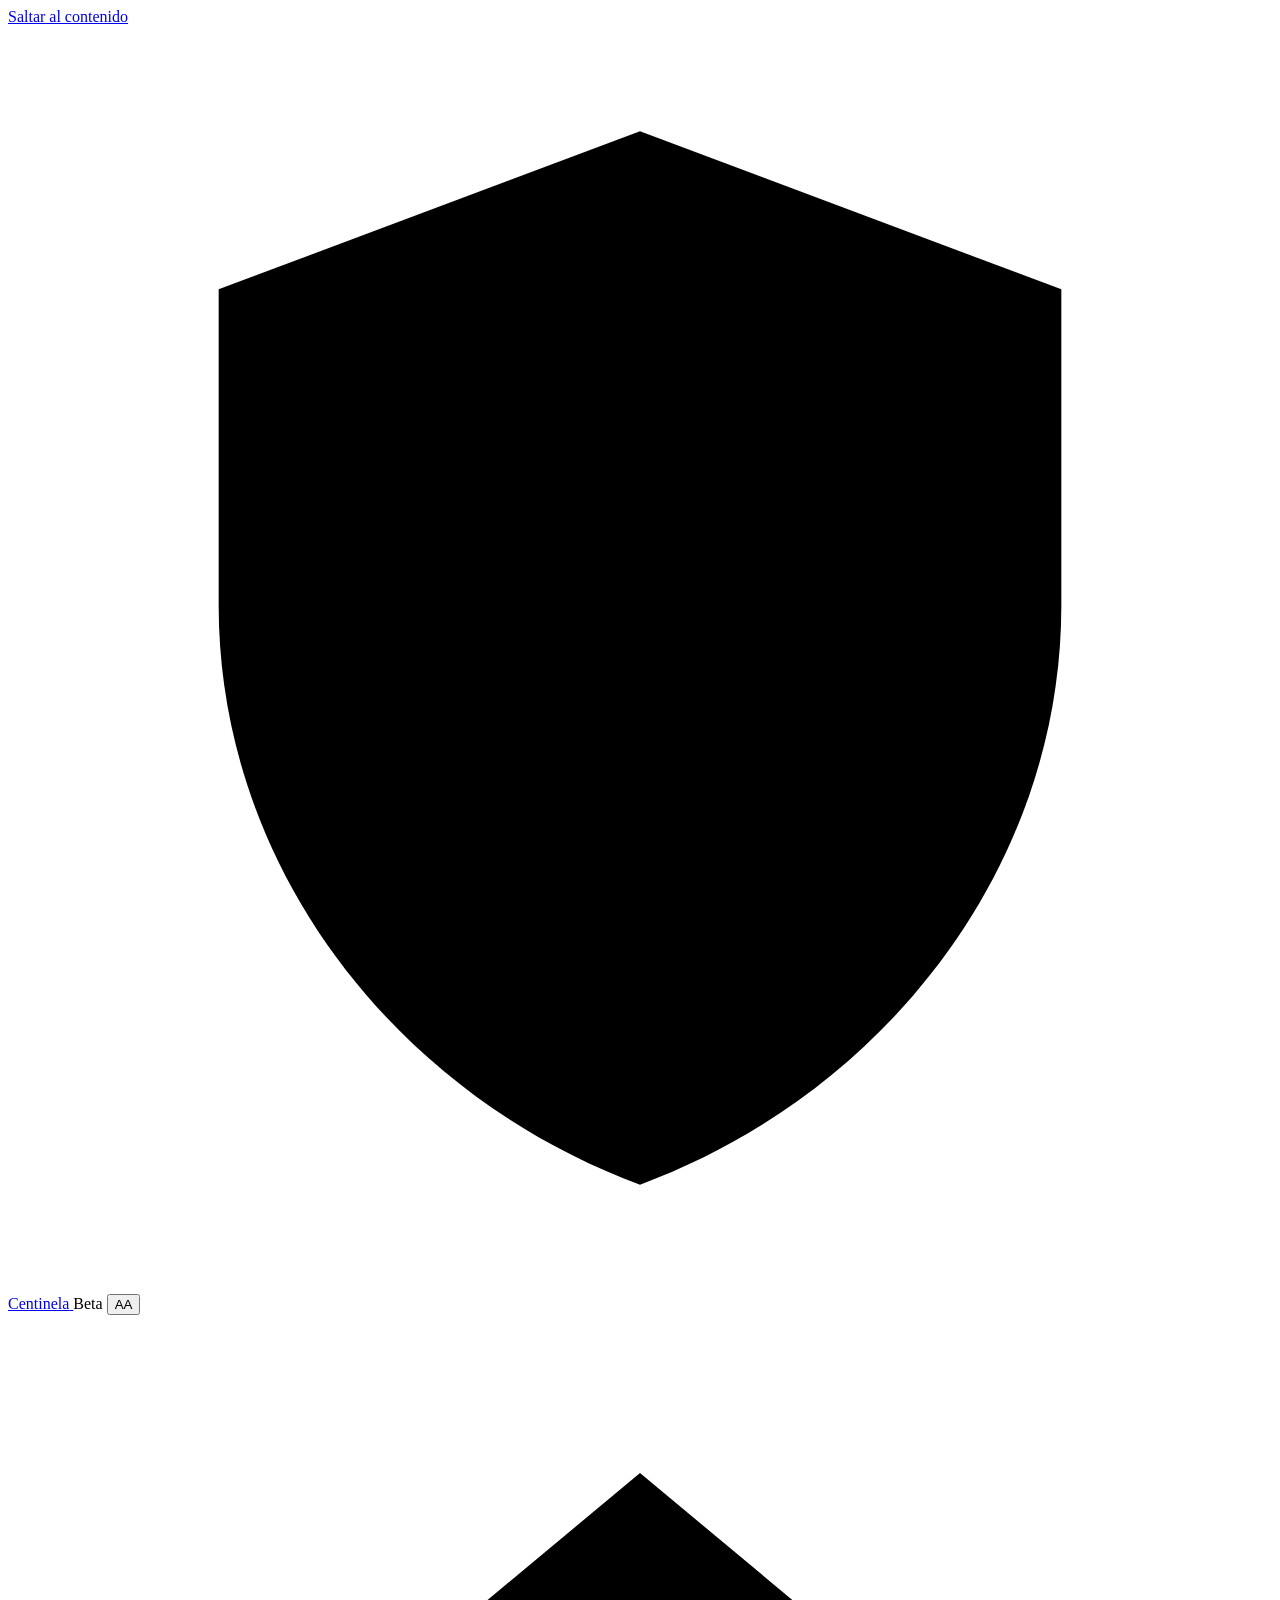
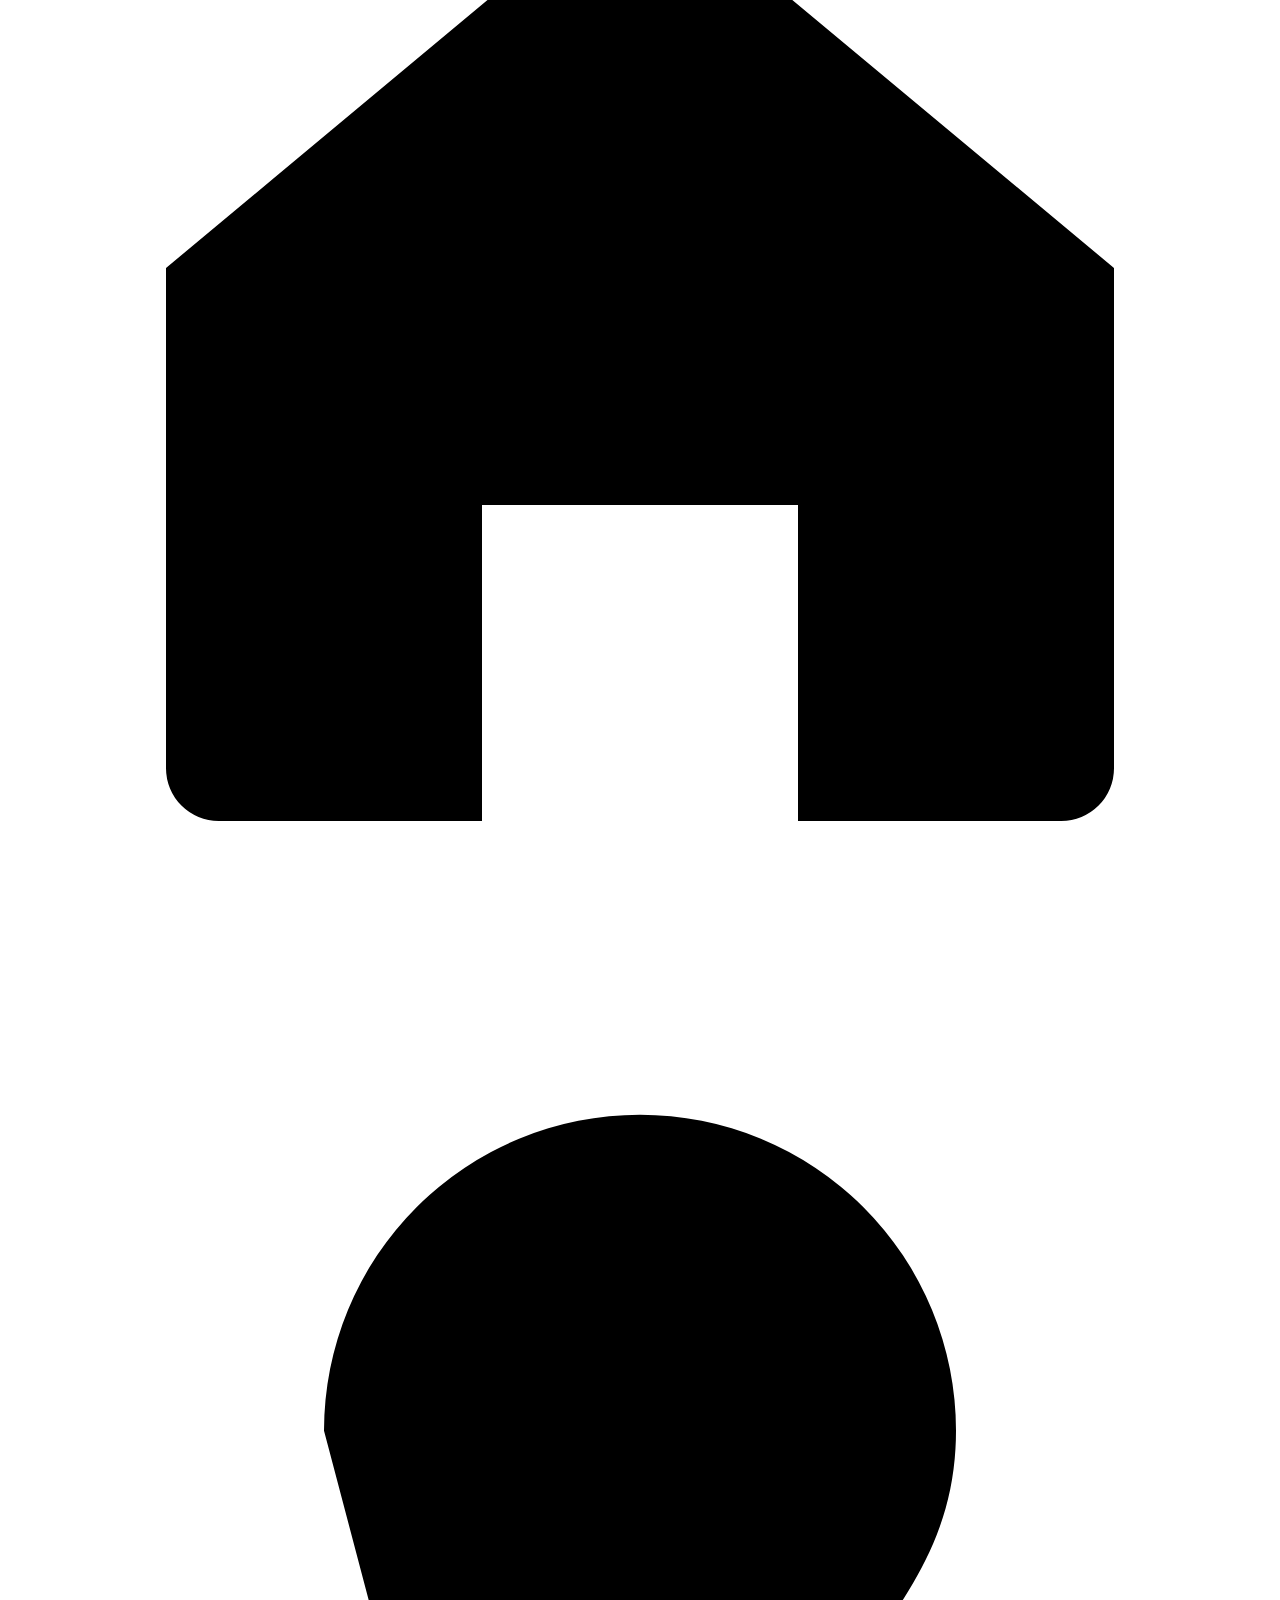
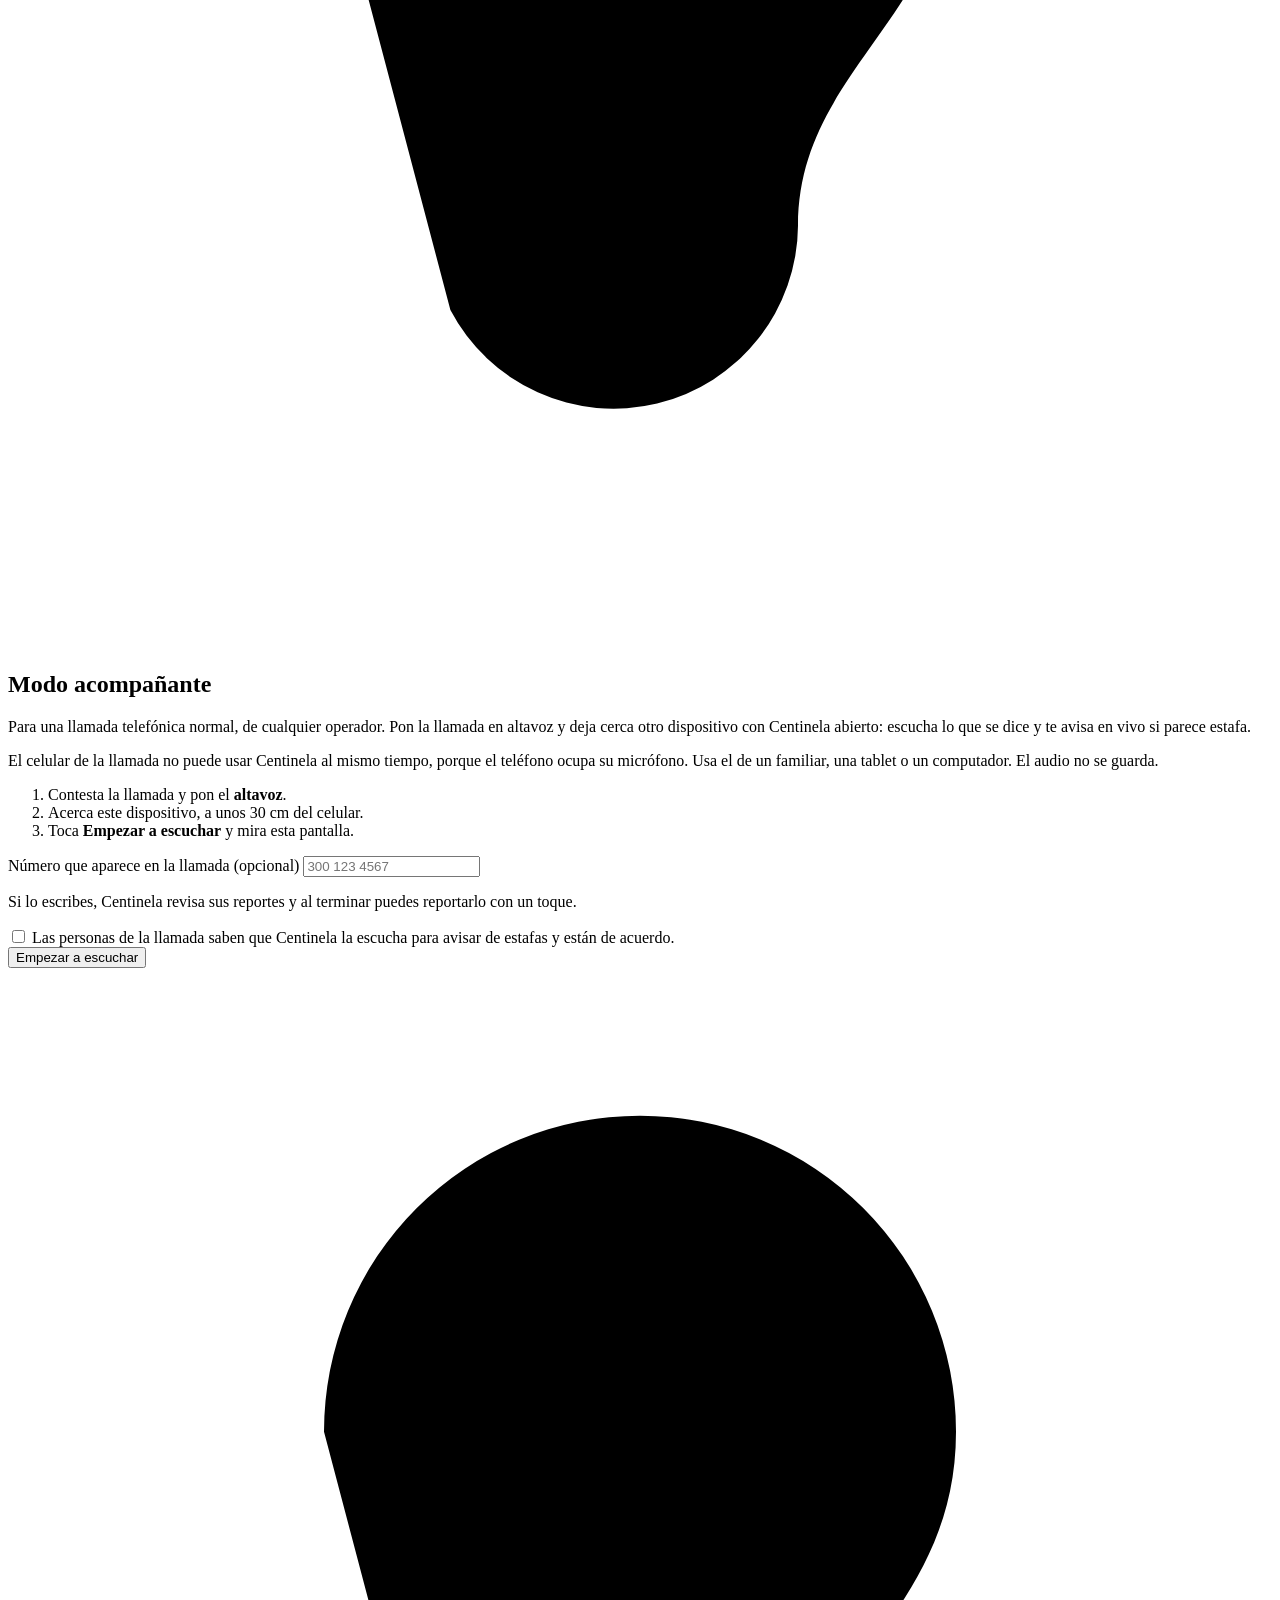
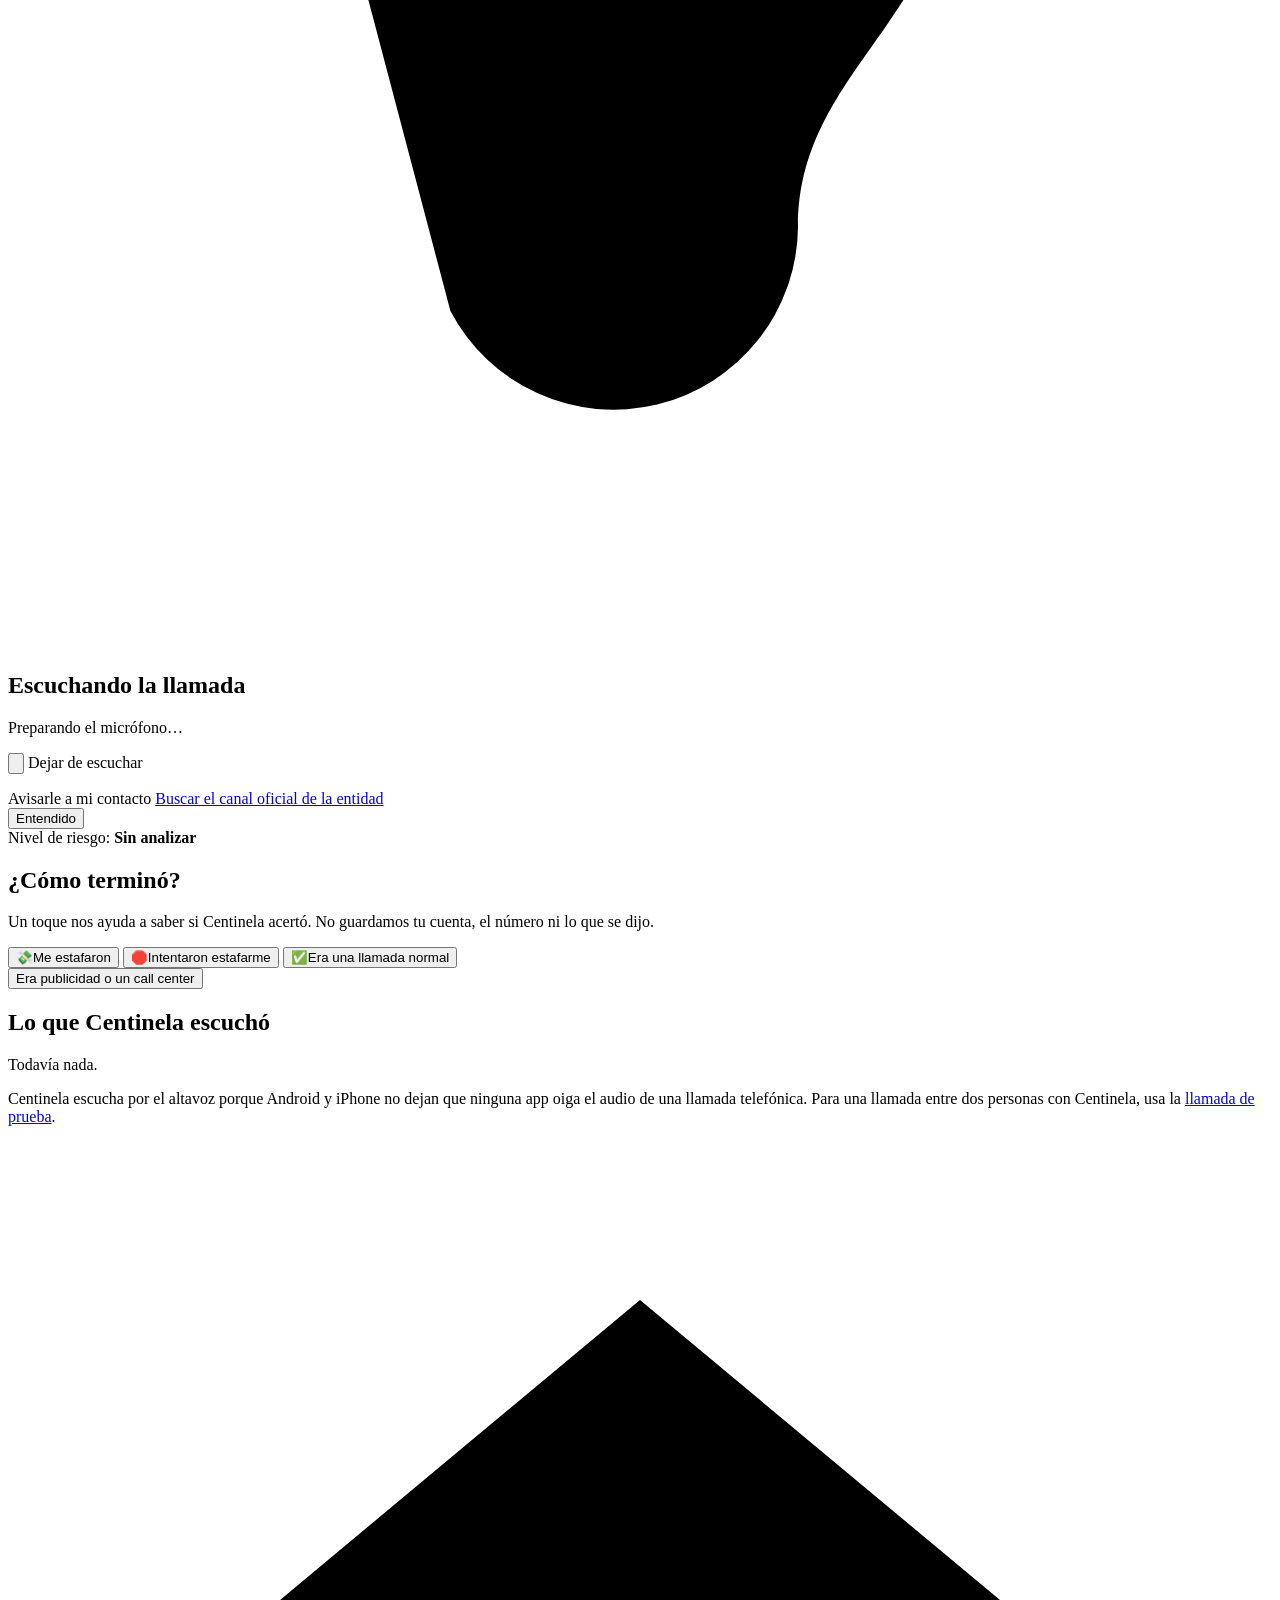
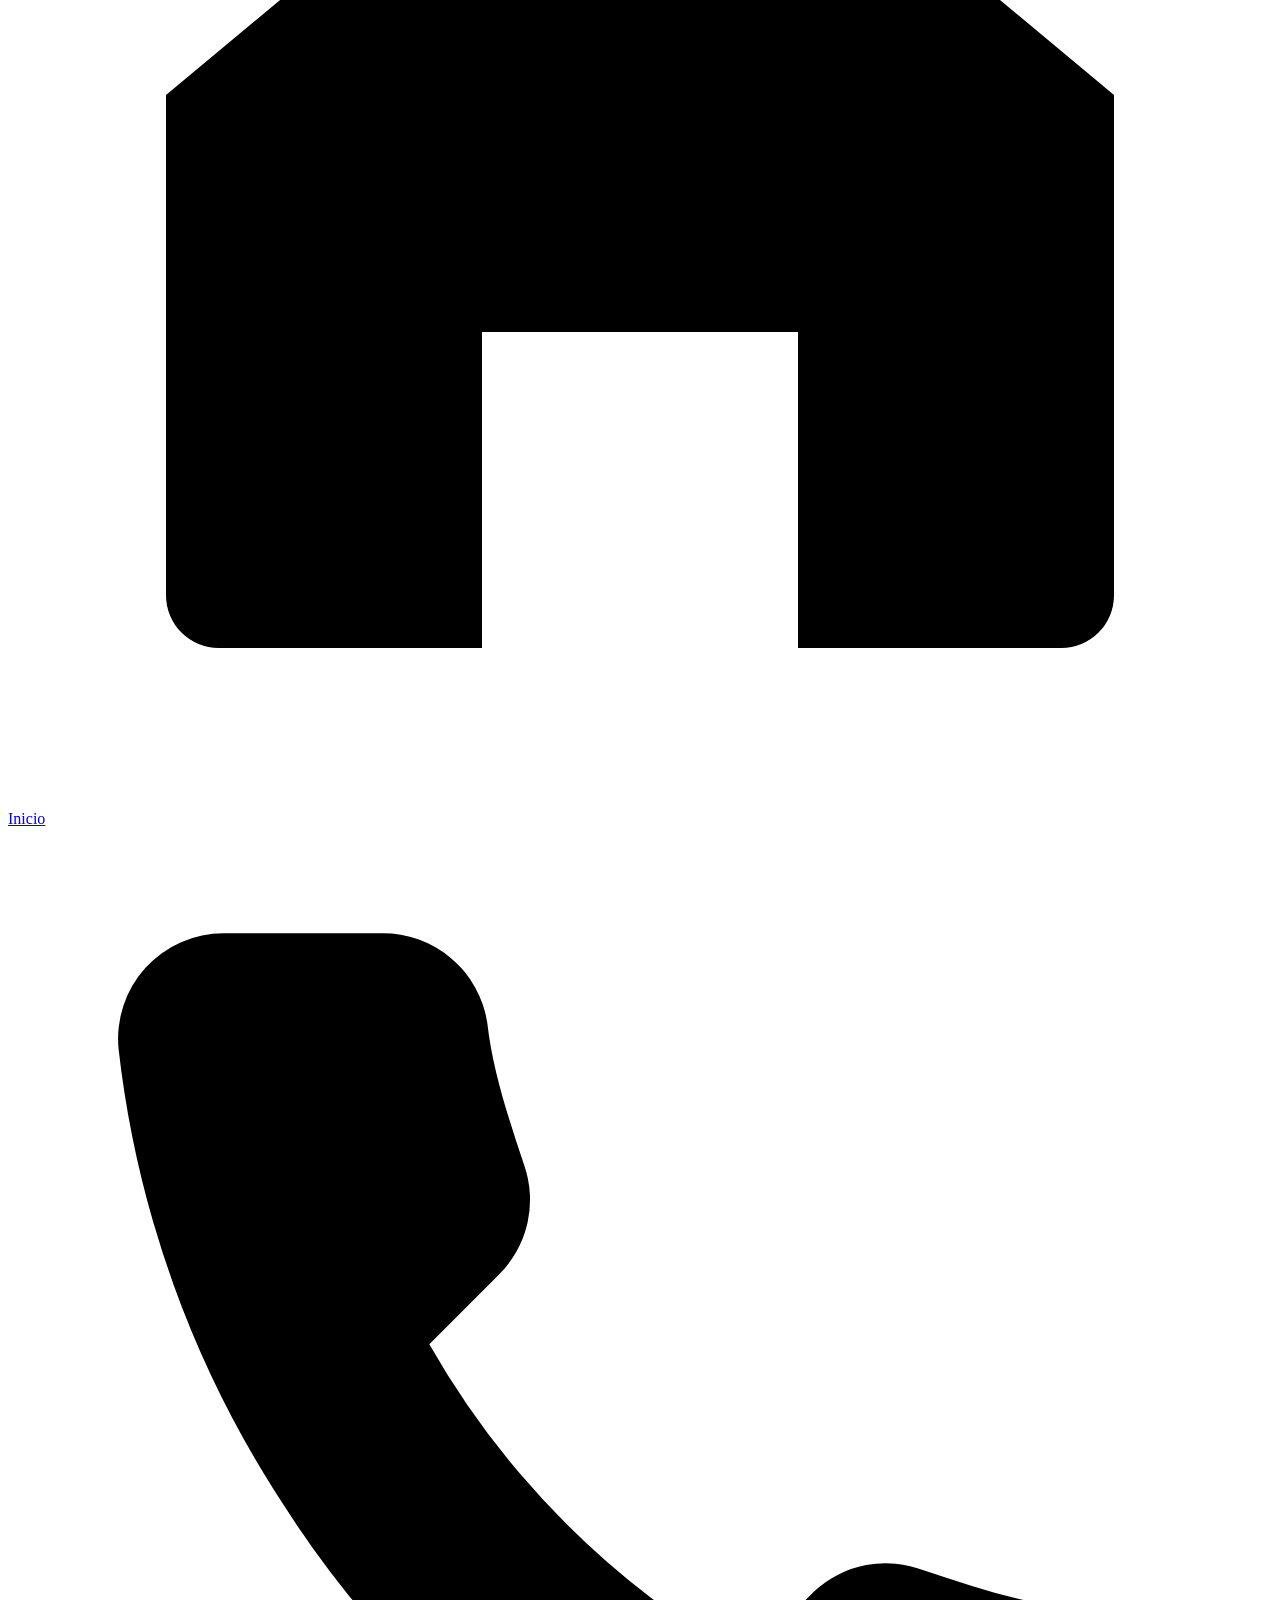
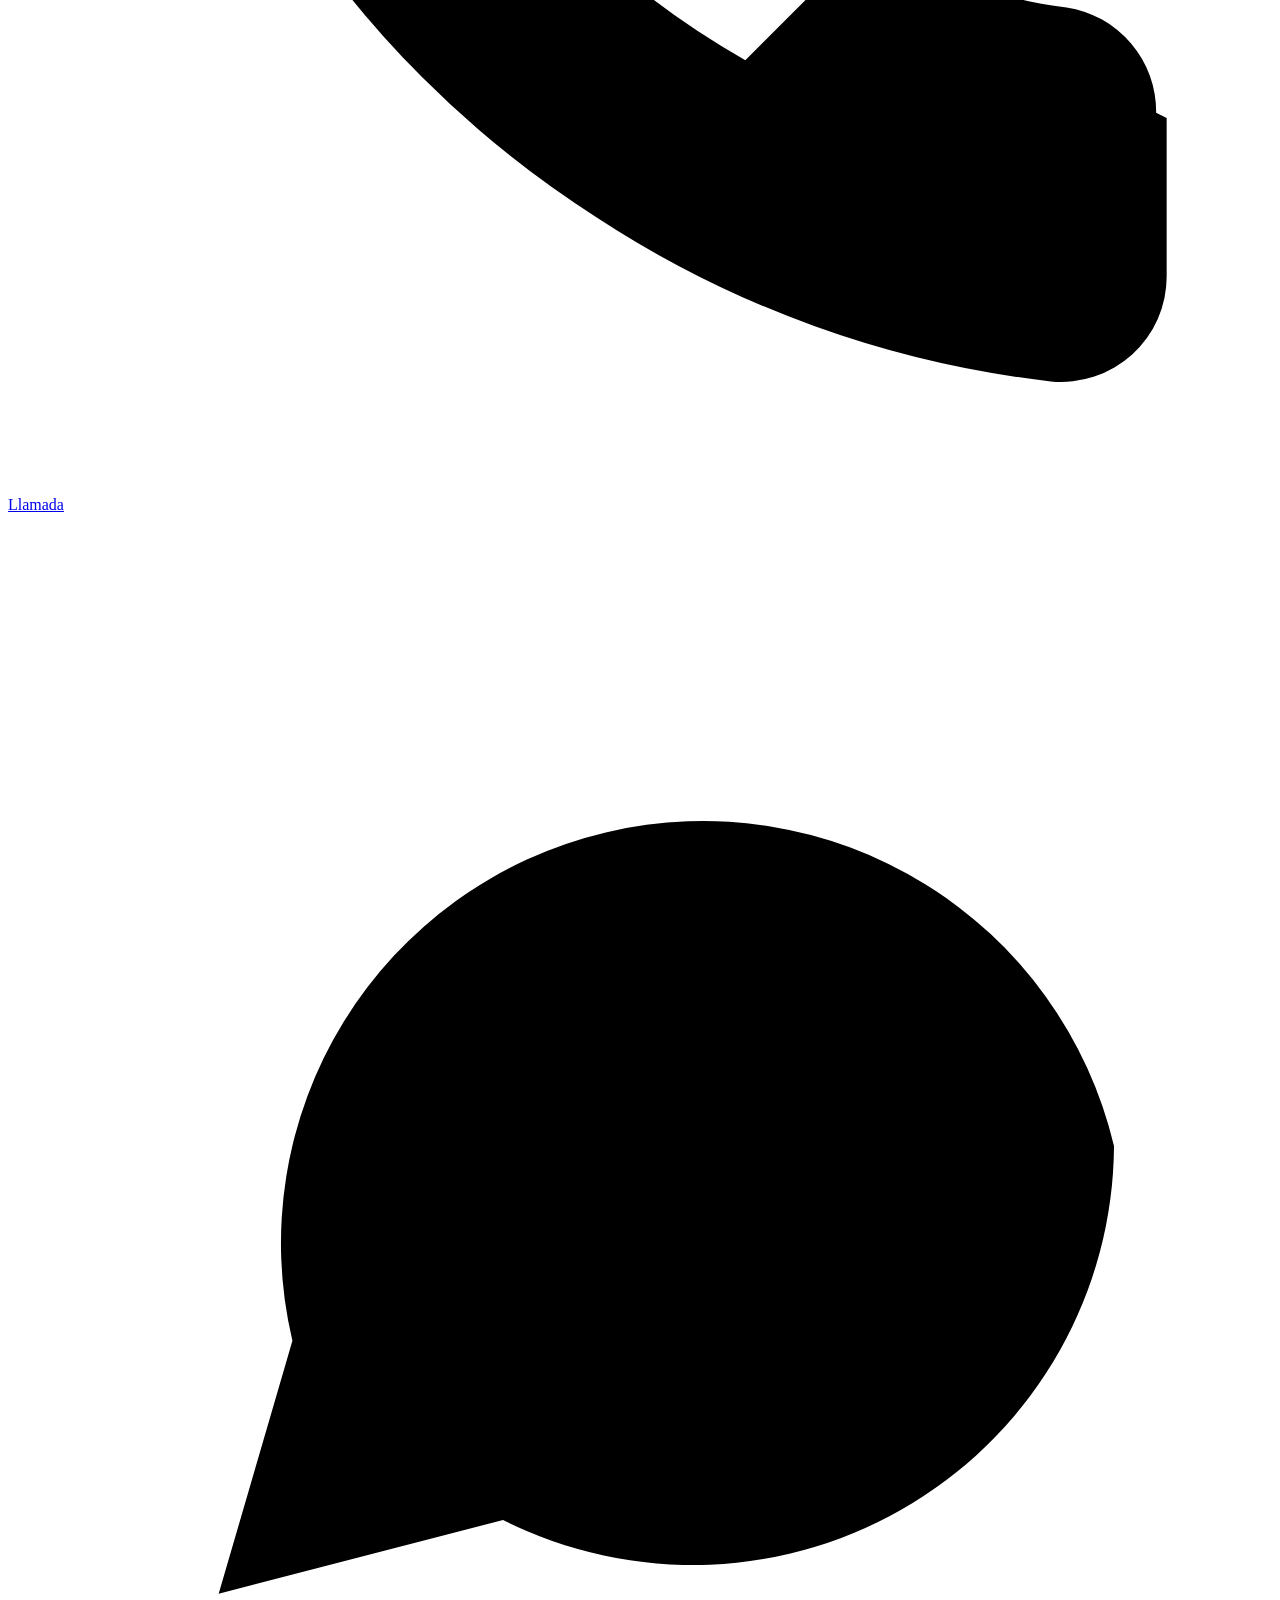
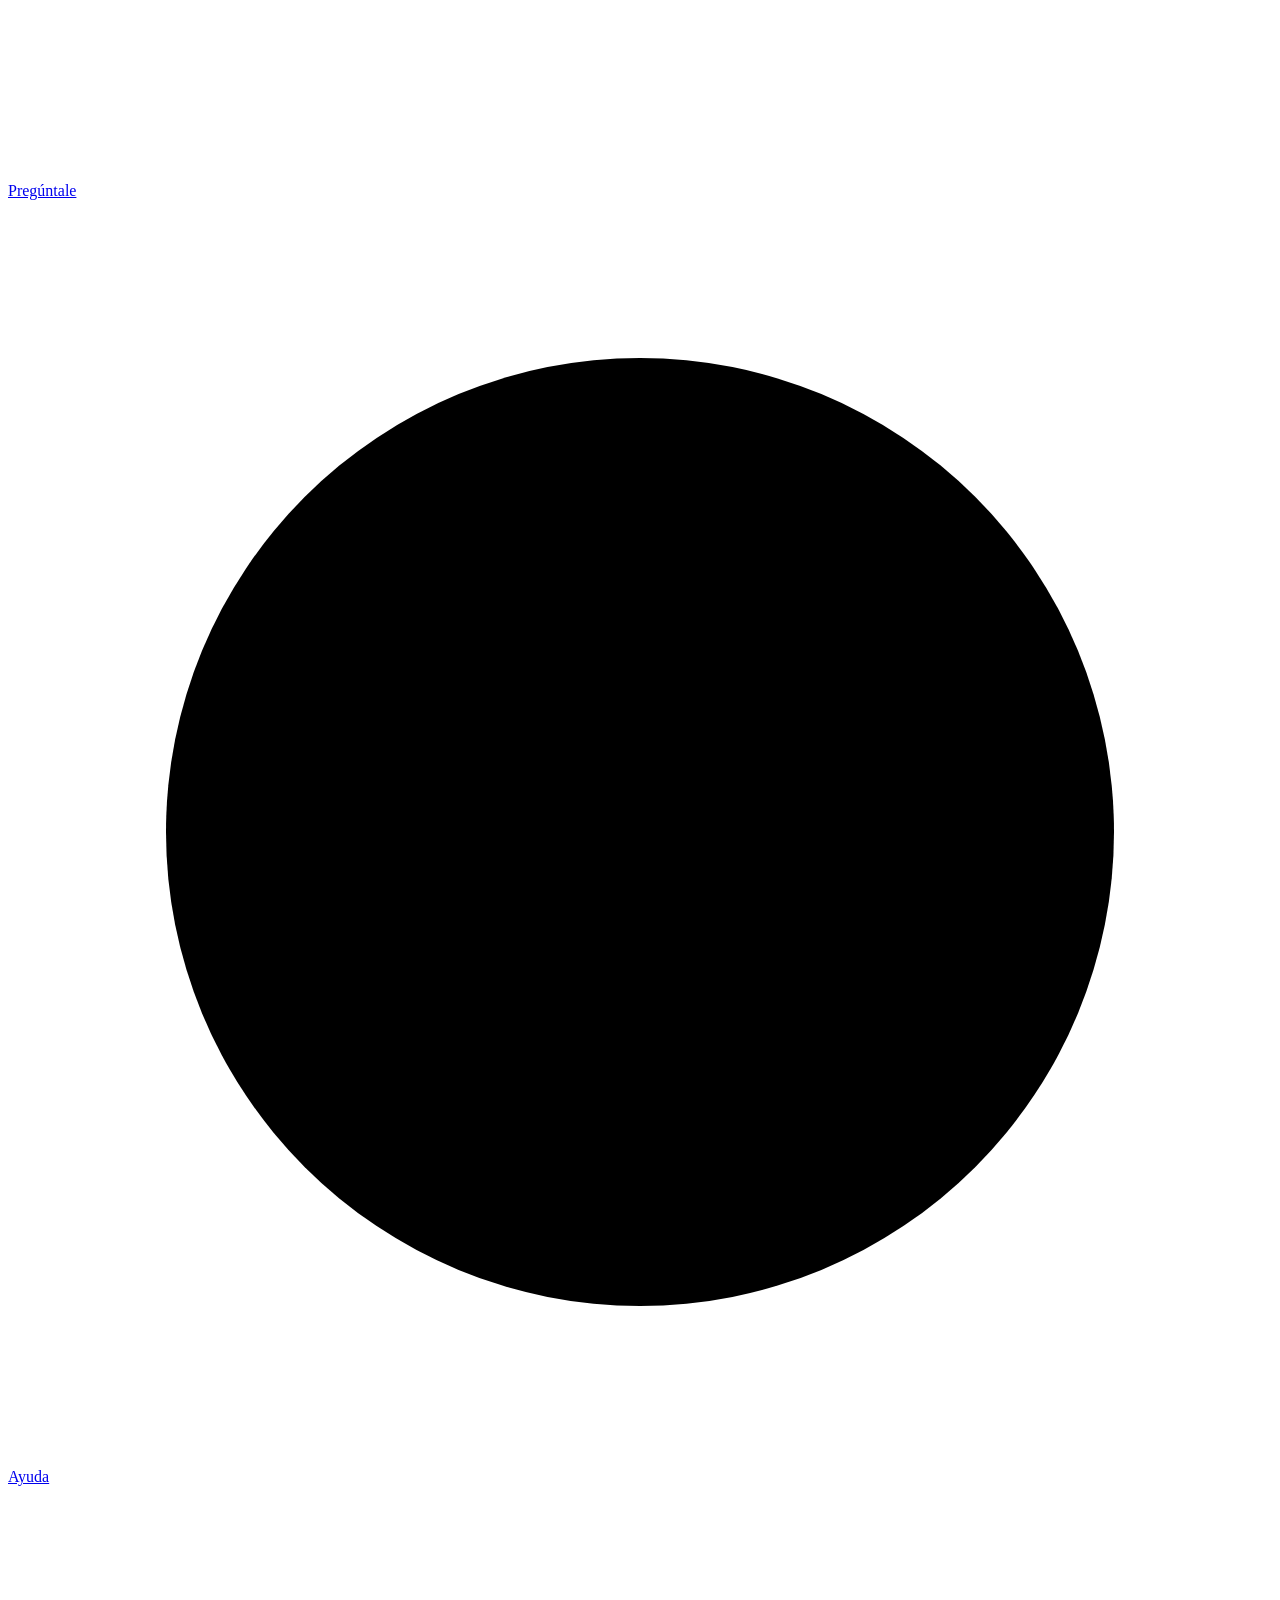
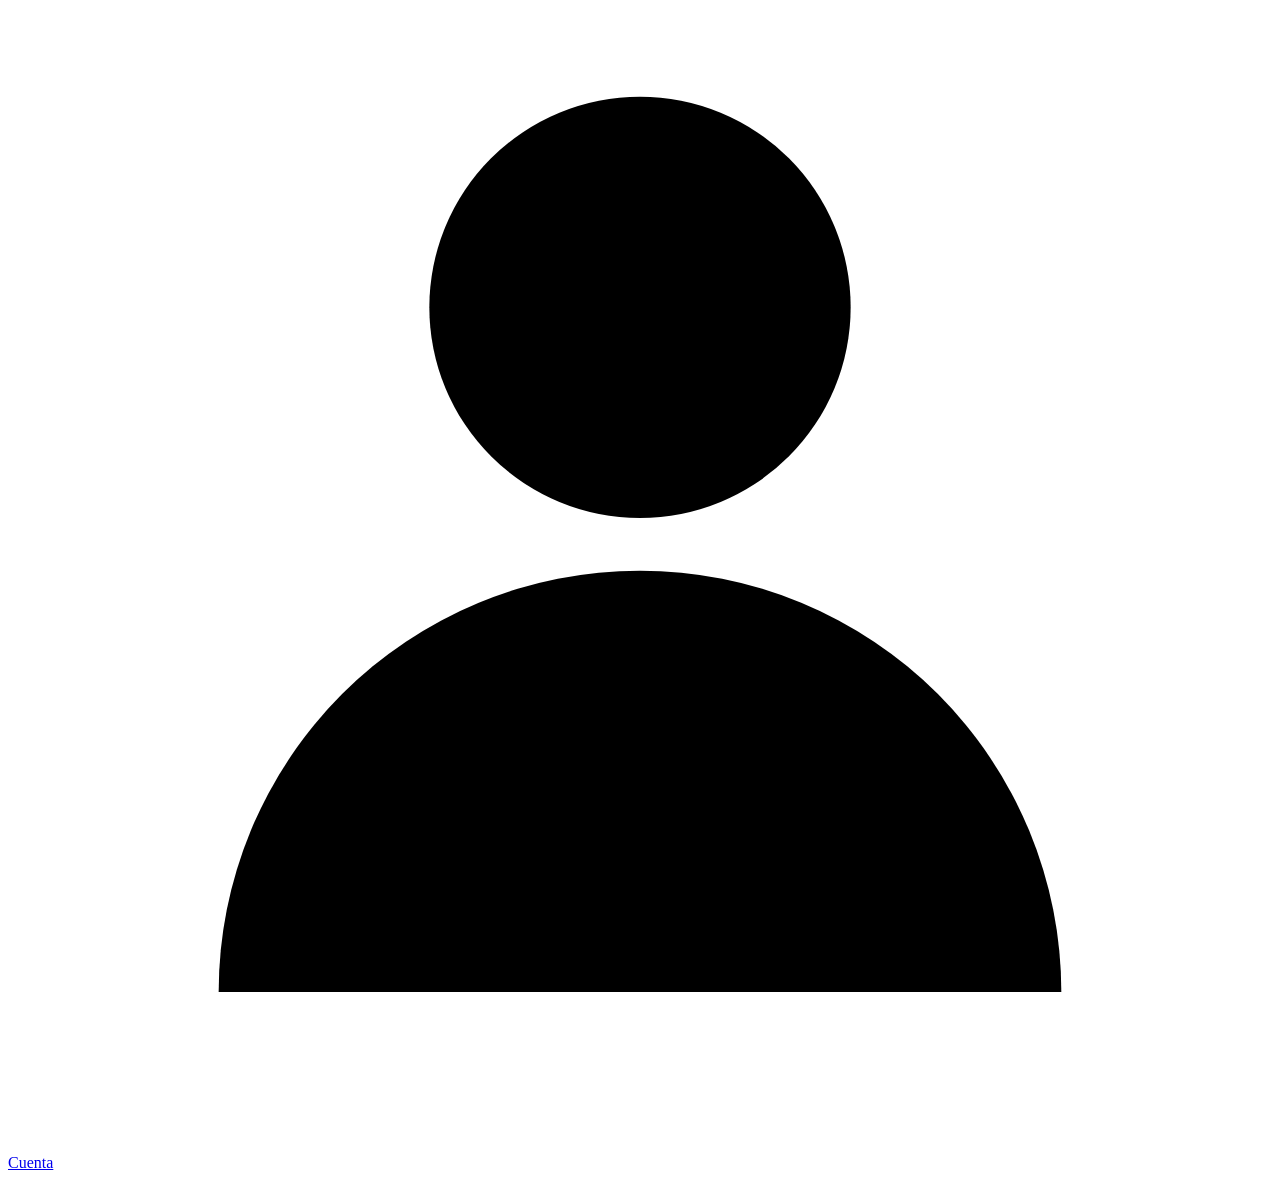
==== frontend/acompanante.html @ 70ddf14e "Versión para la sustentación: app instalable con QR, modo acompañante y llamada entre redes - App in" ====
<!doctype html>
<html lang="es">
<head>
  <meta charset="utf-8">
  <meta name="viewport" content="width=device-width, initial-scale=1, viewport-fit=cover">
  <meta name="theme-color" content="#1b2f4b">
  <title>Modo acompañante · Centinela</title>
  <meta name="description" content="Centinela escucha por el altavoz una llamada telefónica normal y avisa en vivo si parece estafa.">
  <link rel="manifest" href="/manifest.webmanifest">
  <link rel="apple-touch-icon" href="/iconos/apple-touch-icon.png">
  <link rel="stylesheet" href="/estilos.css">
  <script src="/comun.js" defer></script>
  <script src="/acompanante.js" defer></script>
</head>
<body>
  <a class="saltar" href="#principal">Saltar al contenido</a>

  <header class="cabecera">
    <a class="marca" href="/">
      <span class="logo-caja"><svg class="logo" viewBox="0 0 24 24" aria-hidden="true"><path d="M12 2 4 5v6c0 5 3.4 9.3 8 11 4.6-1.7 8-6 8-11V5l-8-3Z"/></svg></span>
      <span>Centinela</span>
    </a>
    <span class="chip-beta" title="Versión de prueba para el trabajo de grado">Beta</span>
    <button type="button" id="tamano-letra" class="tamano" aria-pressed="false" aria-label="Usar letra grande"><span aria-hidden="true">A<span>A</span></span></button>
    <a class="boton-icono" href="/" aria-label="Volver al análisis">
      <svg viewBox="0 0 24 24" aria-hidden="true"><path d="M3 10.5 12 3l9 7.5V20a1 1 0 0 1-1 1h-5v-6H9v6H4a1 1 0 0 1-1-1z"/></svg>
    </a>
  </header>

  <main id="principal">
    <!-- Paso 1: preparar -->
    <section id="preparar" class="tarjeta" aria-labelledby="preparar-titulo">
      <div class="centrado">
        <span class="icono-grande" aria-hidden="true"><svg viewBox="0 0 24 24"><path d="M6 8.5a6 6 0 1 1 12 0c0 3.5-3 4.5-3 7.5a3.5 3.5 0 0 1-6.6 1.6"/><path d="M9.5 8.5a2.5 2.5 0 1 1 5 0c0 1.5-1.5 2-1.5 3.5"/></svg></span>
        <h1 id="preparar-titulo">Modo acompañante</h1>
        <p>Para una llamada telefónica normal, de cualquier operador. Pon la llamada en altavoz y deja cerca otro dispositivo con Centinela abierto: escucha lo que se dice y te avisa en vivo si parece estafa.</p>
        <p class="ayuda">El celular de la llamada no puede usar Centinela al mismo tiempo, porque el teléfono ocupa su micrófono. Usa el de un familiar, una tablet o un computador. El audio no se guarda.</p>
      </div>
      <ol class="pasos-acompanante">
        <li>Contesta la llamada y pon el <strong>altavoz</strong>.</li>
        <li>Acerca este dispositivo, a unos 30 cm del celular.</li>
        <li>Toca <strong>Empezar a escuchar</strong> y mira esta pantalla.</li>
      </ol>
      <div id="caja-numero-llamada">
        <label for="numero-llamada" class="etiqueta">Número que aparece en la llamada (opcional)</label>
        <input type="tel" id="numero-llamada" class="campo" maxlength="25" autocomplete="off" placeholder="300 123 4567" aria-describedby="numero-llamada-ayuda">
        <p id="numero-llamada-ayuda" class="ayuda">Si lo escribes, Centinela revisa sus reportes y al terminar puedes reportarlo con un toque.</p>
      </div>
      <label class="consentimiento">
        <input type="checkbox" id="consentimiento">
        <span>Las personas de la llamada saben que Centinela la escucha para avisar de estafas y están de acuerdo.</span>
      </label>
      <div class="acciones">
        <button type="button" id="empezar" class="boton-principal boton-grande">Empezar a escuchar</button>
      </div>
      <p id="preparar-error" class="error" role="status"></p>
    </section>

    <!-- Paso 2: escuchando -->
    <section id="en-llamada" class="oculto" aria-labelledby="llamada-titulo">
      <div class="pantalla-llamada">
        <div class="pulso" aria-hidden="true"><svg viewBox="0 0 24 24"><path d="M6 8.5a6 6 0 1 1 12 0c0 3.5-3 4.5-3 7.5a3.5 3.5 0 0 1-6.6 1.6"/><path d="M9.5 8.5a2.5 2.5 0 1 1 5 0c0 1.5-1.5 2-1.5 3.5"/></svg></div>
        <h2 id="llamada-titulo">Escuchando la llamada</h2>
        <p id="estado-llamada" role="status" aria-live="polite">Preparando el micrófono…</p>
        <p id="compartir" class="ayuda"></p>
        <div class="colgar-caja">
          <button type="button" id="colgar" aria-label="Dejar de escuchar"><svg viewBox="0 0 24 24" aria-hidden="true"><rect x="6" y="6" width="12" height="12" rx="2"/></svg></button>
          <span aria-hidden="true">Dejar de escuchar</span>
        </div>
      </div>

      <div id="vista-escucha">
        <section id="alerta" class="alerta oculto" role="alert" aria-live="assertive" tabindex="-1">
          <span class="alerta-icono" aria-hidden="true"></span>
          <div>
            <p class="alerta-titulo"></p>
            <p class="alerta-texto"></p>
            <p class="alerta-clave oculto"></p>
            <a class="alerta-contacto boton-principal oculto" target="_blank" rel="noopener noreferrer">Avisarle a mi contacto</a>
            <a class="alerta-enlace" href="/ayuda.html#directorio">Buscar el canal oficial de la entidad</a>
          </div>
          <button type="button" id="cerrar-alerta" class="boton-secundario">Entendido</button>
        </section>
        <section class="estado">
          <div id="nivel" class="nivel sin-datos" data-nivel="bajo" aria-live="polite">
            <span class="nivel-icono" aria-hidden="true"></span>
            <span class="nivel-texto"><span class="nivel-etiqueta">Nivel de riesgo:</span> <strong id="nivel-valor">Sin analizar</strong></span>
          </div>
          <p id="nivel-mensaje" class="nivel-mensaje"></p>
          <p id="escucha" class="ayuda" role="status"></p>
        </section>
        <section id="desenlace" class="tarjeta oculto" aria-labelledby="desenlace-titulo">
          <h2 id="desenlace-titulo">¿Cómo terminó?</h2>
          <p>Un toque nos ayuda a saber si Centinela acertó. No guardamos tu cuenta, el número ni lo que se dijo.</p>
          <div class="desenlaces">
            <button type="button" class="desenlace-boton" data-resultado="perdida"><span aria-hidden="true">💸</span>Me estafaron</button>
            <button type="button" class="desenlace-boton" data-resultado="intento"><span aria-hidden="true">🛑</span>Intentaron estafarme</button>
            <button type="button" class="desenlace-boton" data-resultado="legitima"><span aria-hidden="true">✅</span>Era una llamada normal</button>
          </div>
          <button type="button" class="enlace-boton" data-resultado="publicidad">Era publicidad o un call center</button>
          <p id="desenlace-estado" class="ayuda" role="status" aria-live="polite"></p>
        </section>
        <section class="tarjeta" aria-labelledby="dicho-titulo">
          <h2 id="dicho-titulo">Lo que Centinela escuchó</h2>
          <p id="dicho-vacio" class="vacio">Todavía nada.</p>
          <ol id="conversacion" class="conversacion"></ol>
        </section>
      </div>
    </section>
  </main>

  <footer class="pie">
    <p>Centinela escucha por el altavoz porque Android y iPhone no dejan que ninguna app oiga el audio de una llamada telefónica. Para una llamada entre dos personas con Centinela, usa la <a href="/llamada.html">llamada de prueba</a>.</p>
  </footer>

  <nav class="barra" aria-label="Secciones">
    <a href="/"><svg viewBox="0 0 24 24" aria-hidden="true"><path d="M3 10.5 12 3l9 7.5V20a1 1 0 0 1-1 1h-5v-6H9v6H4a1 1 0 0 1-1-1z"/></svg>Inicio</a>
    <a href="/llamada.html"><svg viewBox="0 0 24 24" aria-hidden="true"><path d="M22 16.9v3a2 2 0 0 1-2.2 2 19.8 19.8 0 0 1-8.6-3.1 19.5 19.5 0 0 1-6-6A19.8 19.8 0 0 1 2.1 4.2 2 2 0 0 1 4.1 2h3a2 2 0 0 1 2 1.7c.1.9.4 1.8.7 2.7a2 2 0 0 1-.5 2.1L8 9.8a16 16 0 0 0 6 6l1.3-1.3a2 2 0 0 1 2.1-.4c.9.3 1.8.6 2.7.7a2 2 0 0 1 1.7 2z"/></svg>Llamada</a>
    <a href="/#asistente"><svg viewBox="0 0 24 24" aria-hidden="true"><path d="M21 12a8 8 0 0 1-11.6 7.1L4 20.5l1.4-4.8A8 8 0 1 1 21 12z"/></svg>Pregúntale</a>
    <a href="/ayuda.html"><svg viewBox="0 0 24 24" aria-hidden="true"><circle cx="12" cy="12" r="9"/><circle cx="12" cy="12" r="4"/><path d="m5.6 5.6 3.6 3.6M14.8 14.8l3.6 3.6M18.4 5.6l-3.6 3.6M9.2 14.8l-3.6 3.6"/></svg>Ayuda</a>
    <a href="/cuenta.html"><svg viewBox="0 0 24 24" aria-hidden="true"><circle cx="12" cy="8" r="4"/><path d="M4 21a8 8 0 0 1 16 0"/></svg>Cuenta</a>
  </nav>
</body>
</html>
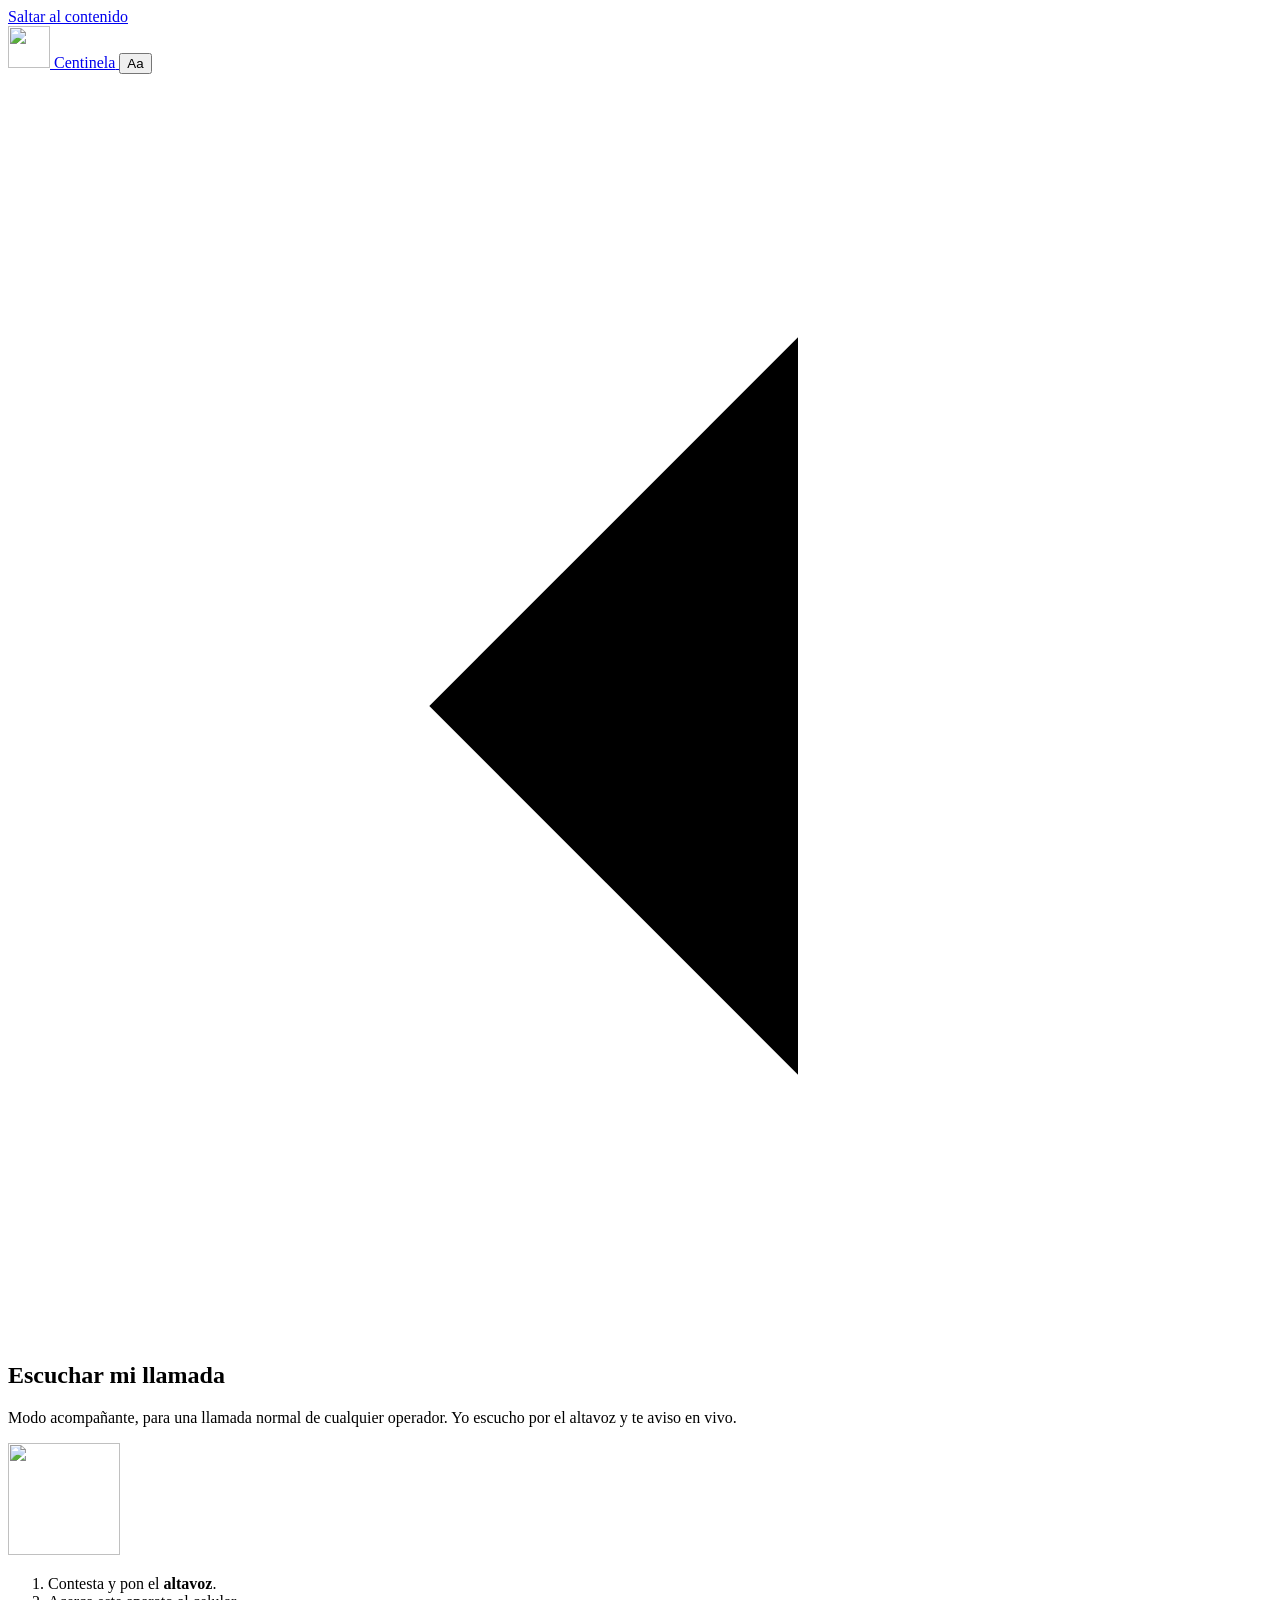
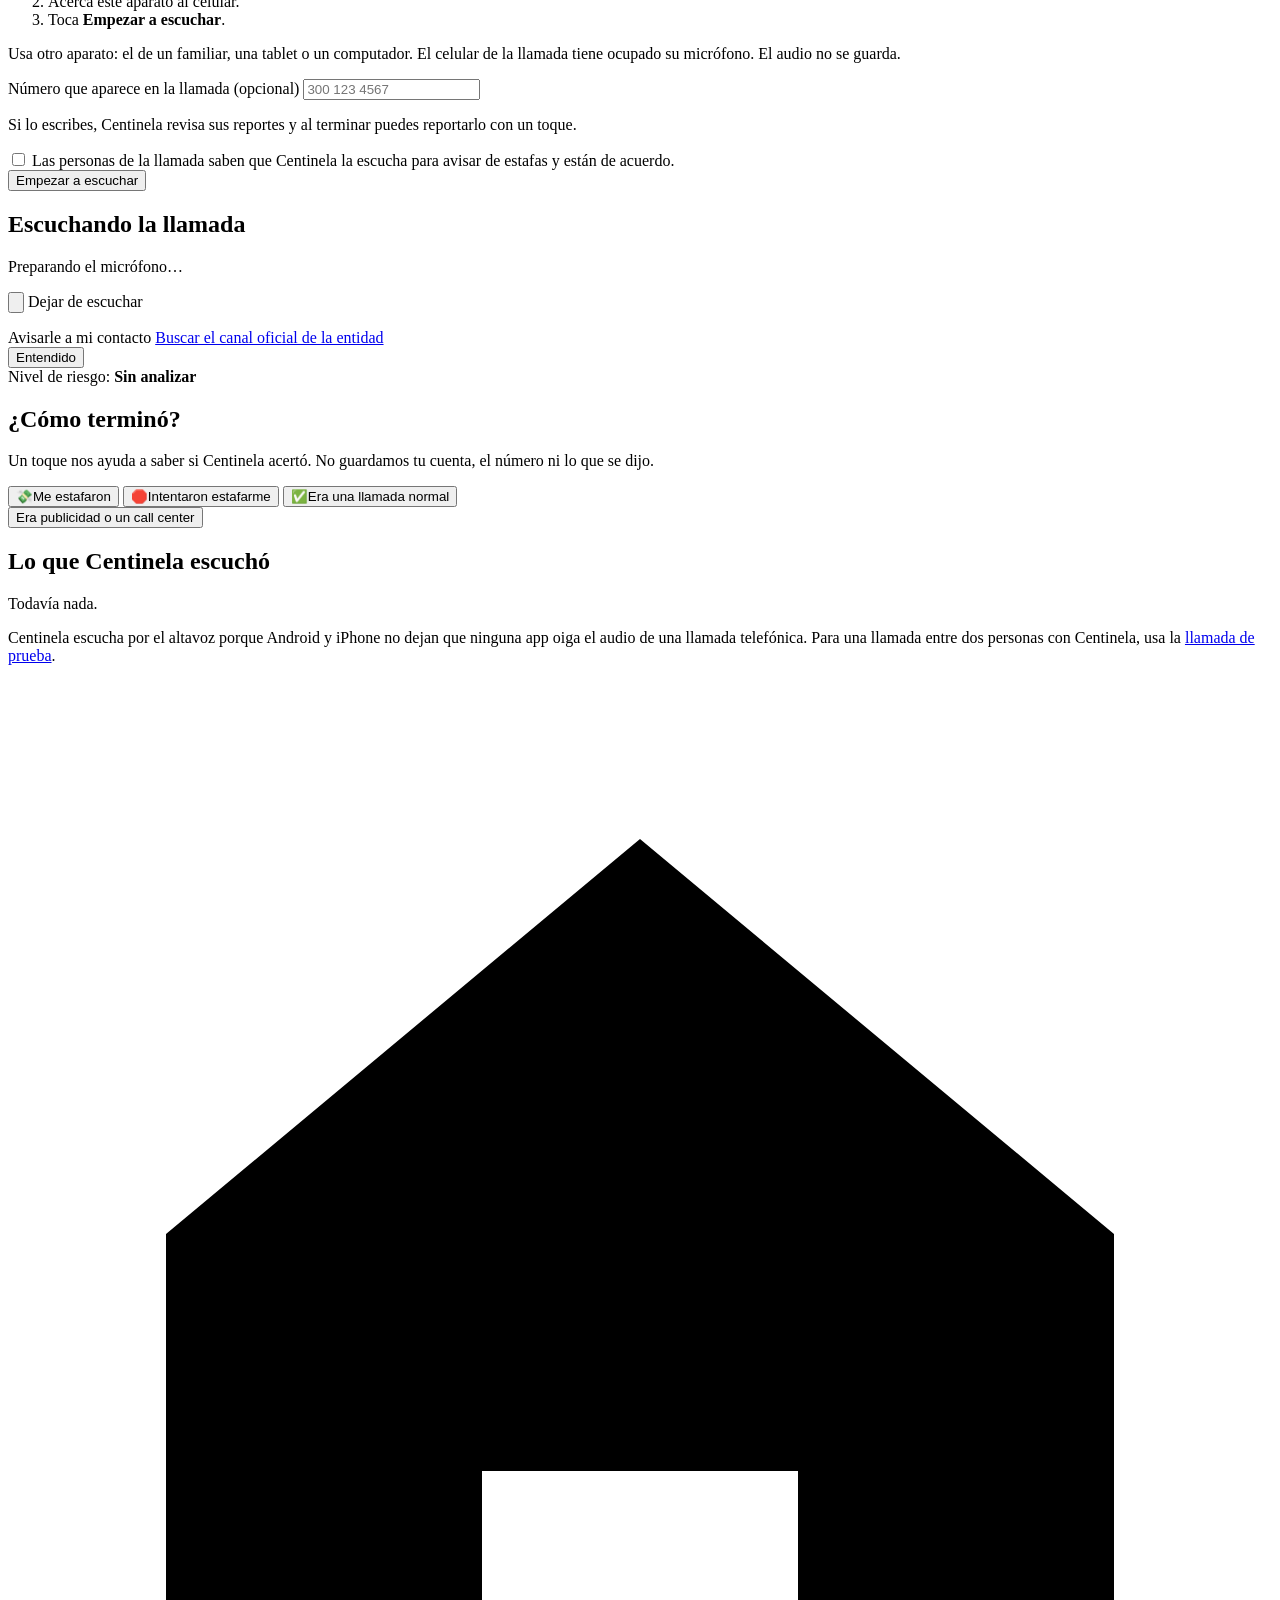
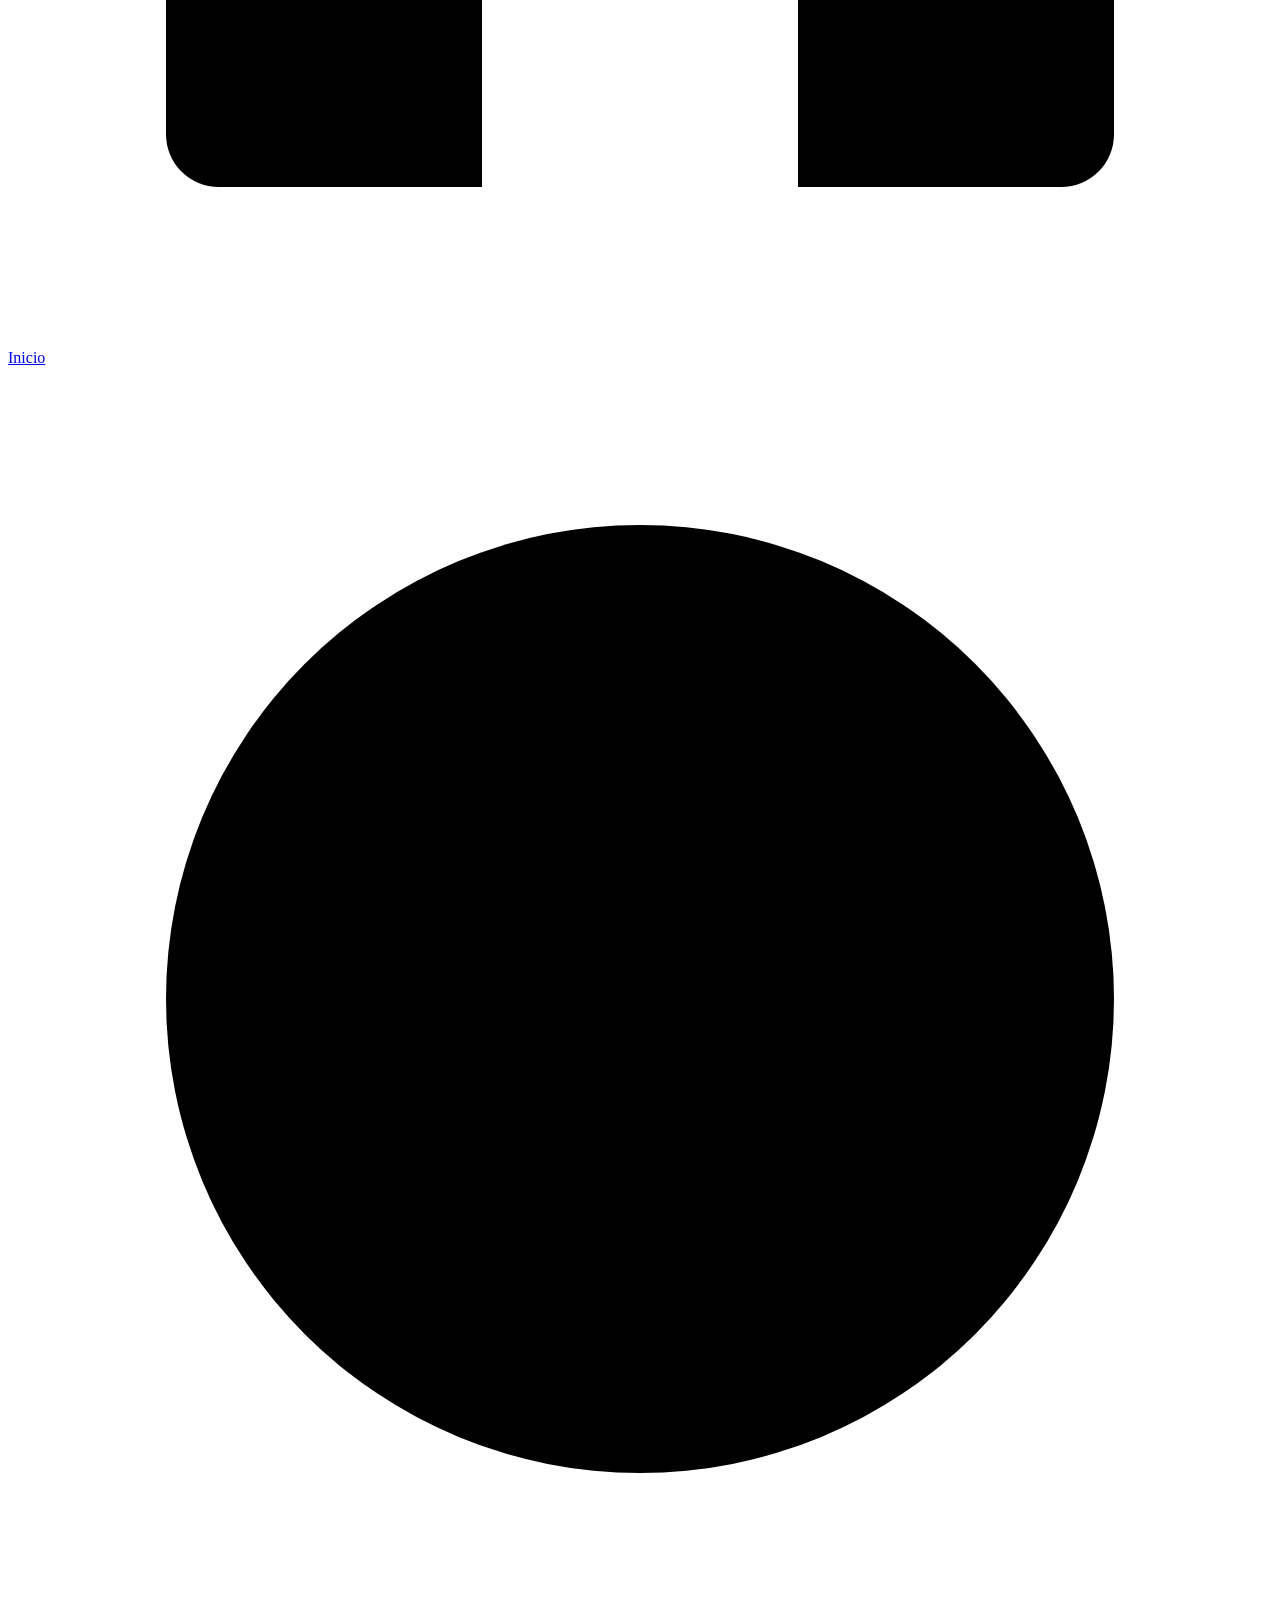
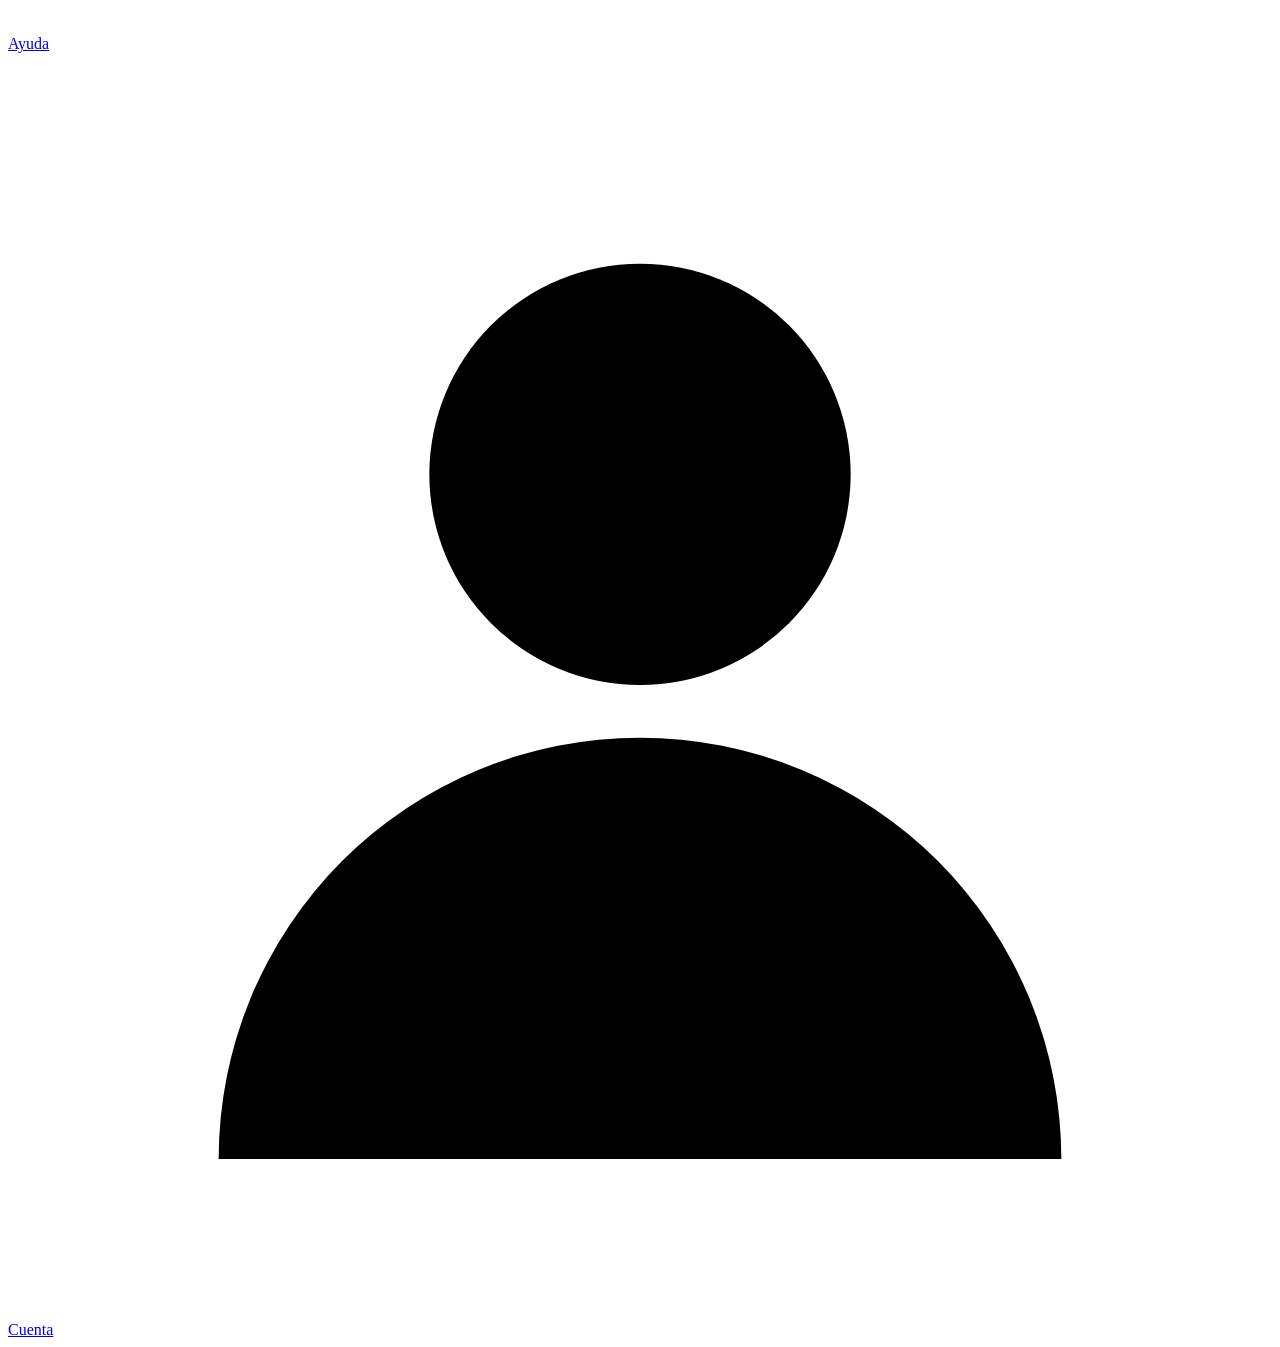
==== commit 73b1c0f9: "Búho de Centinela, colores blanco y azul e inicio con botones grandes para mayores El búho es el log" ====
--- a/frontend/acompanante.html
+++ b/frontend/acompanante.html
@@ -3,10 +3,12 @@
 <head>
   <meta charset="utf-8">
   <meta name="viewport" content="width=device-width, initial-scale=1, viewport-fit=cover">
-  <meta name="theme-color" content="#1b2f4b">
+  <meta name="theme-color" content="#ffffff" media="(prefers-color-scheme: light)">
+  <meta name="theme-color" content="#07142e" media="(prefers-color-scheme: dark)">
   <title>Modo acompañante · Centinela</title>
   <meta name="description" content="Centinela escucha por el altavoz una llamada telefónica normal y avisa en vivo si parece estafa.">
   <link rel="manifest" href="/manifest.webmanifest">
+  <link rel="icon" href="/buho/icono.svg" type="image/svg+xml">
   <link rel="apple-touch-icon" href="/iconos/apple-touch-icon.png">
   <link rel="stylesheet" href="/estilos.css">
   <script src="/comun.js" defer></script>
@@ -17,30 +19,30 @@
 
   <header class="cabecera">
     <a class="marca" href="/">
-      <span class="logo-caja"><svg class="logo" viewBox="0 0 24 24" aria-hidden="true"><path d="M12 2 4 5v6c0 5 3.4 9.3 8 11 4.6-1.7 8-6 8-11V5l-8-3Z"/></svg></span>
+      <img class="marca-buho" src="/buho/icono.svg" alt="" width="42" height="42">
       <span>Centinela</span>
     </a>
-    <span class="chip-beta" title="Versión de prueba para el trabajo de grado">Beta</span>
-    <button type="button" id="tamano-letra" class="tamano" aria-pressed="false" aria-label="Usar letra grande"><span aria-hidden="true">A<span>A</span></span></button>
-    <a class="boton-icono" href="/" aria-label="Volver al análisis">
-      <svg viewBox="0 0 24 24" aria-hidden="true"><path d="M3 10.5 12 3l9 7.5V20a1 1 0 0 1-1 1h-5v-6H9v6H4a1 1 0 0 1-1-1z"/></svg>
-    </a>
+    <button type="button" id="tamano-letra" class="tamano" aria-pressed="false" aria-label="Usar letra grande"><span aria-hidden="true">A<span>a</span></span></button>
   </header>
 
   <main id="principal">
     <!-- Paso 1: preparar -->
-    <section id="preparar" class="tarjeta" aria-labelledby="preparar-titulo">
-      <div class="centrado">
-        <span class="icono-grande" aria-hidden="true"><svg viewBox="0 0 24 24"><path d="M6 8.5a6 6 0 1 1 12 0c0 3.5-3 4.5-3 7.5a3.5 3.5 0 0 1-6.6 1.6"/><path d="M9.5 8.5a2.5 2.5 0 1 1 5 0c0 1.5-1.5 2-1.5 3.5"/></svg></span>
-        <h1 id="preparar-titulo">Modo acompañante</h1>
-        <p>Para una llamada telefónica normal, de cualquier operador. Pon la llamada en altavoz y deja cerca otro dispositivo con Centinela abierto: escucha lo que se dice y te avisa en vivo si parece estafa.</p>
-        <p class="ayuda">El celular de la llamada no puede usar Centinela al mismo tiempo, porque el teléfono ocupa su micrófono. Usa el de un familiar, una tablet o un computador. El audio no se guarda.</p>
+    <section id="preparar" aria-labelledby="preparar-titulo">
+      <div class="panel-cabeza">
+        <a class="volver" href="/" aria-label="Volver al inicio"><svg viewBox="0 0 24 24" aria-hidden="true"><path d="M15 5 8 12l7 7"/></svg></a>
+        <h1 id="preparar-titulo">Escuchar mi llamada</h1>
       </div>
-      <ol class="pasos-acompanante">
-        <li>Contesta la llamada y pon el <strong>altavoz</strong>.</li>
-        <li>Acerca este dispositivo, a unos 30 cm del celular.</li>
-        <li>Toca <strong>Empezar a escuchar</strong> y mira esta pantalla.</li>
-      </ol>
+      <p class="panel-intro">Modo acompañante, para una llamada normal de cualquier operador. Yo escucho por el altavoz y te aviso en vivo.</p>
+      <div class="tarjeta">
+      <div class="saludo saludo-tarjeta">
+        <img class="saludo-buho" src="/buho/atento.svg" alt="" width="112" height="112">
+        <ol class="pasos-acompanante">
+          <li>Contesta y pon el <strong>altavoz</strong>.</li>
+          <li>Acerca este aparato al celular.</li>
+          <li>Toca <strong>Empezar a escuchar</strong>.</li>
+        </ol>
+      </div>
+      <p class="ayuda">Usa otro aparato: el de un familiar, una tablet o un computador. El celular de la llamada tiene ocupado su micrófono. El audio no se guarda.</p>
       <div id="caja-numero-llamada">
         <label for="numero-llamada" class="etiqueta">Número que aparece en la llamada (opcional)</label>
         <input type="tel" id="numero-llamada" class="campo" maxlength="25" autocomplete="off" placeholder="300 123 4567" aria-describedby="numero-llamada-ayuda">
@@ -54,12 +56,13 @@
         <button type="button" id="empezar" class="boton-principal boton-grande">Empezar a escuchar</button>
       </div>
       <p id="preparar-error" class="error" role="status"></p>
+      </div>
     </section>
 
     <!-- Paso 2: escuchando -->
     <section id="en-llamada" class="oculto" aria-labelledby="llamada-titulo">
       <div class="pantalla-llamada">
-        <div class="pulso" aria-hidden="true"><svg viewBox="0 0 24 24"><path d="M6 8.5a6 6 0 1 1 12 0c0 3.5-3 4.5-3 7.5a3.5 3.5 0 0 1-6.6 1.6"/><path d="M9.5 8.5a2.5 2.5 0 1 1 5 0c0 1.5-1.5 2-1.5 3.5"/></svg></div>
+        <div class="pulso" aria-hidden="true"><span class="buho buho-atento"></span></div>
         <h2 id="llamada-titulo">Escuchando la llamada</h2>
         <p id="estado-llamada" role="status" aria-live="polite">Preparando el micrófono…</p>
         <p id="compartir" class="ayuda"></p>
@@ -83,8 +86,8 @@
         </section>
         <section class="estado">
           <div id="nivel" class="nivel sin-datos" data-nivel="bajo" aria-live="polite">
-            <span class="nivel-icono" aria-hidden="true"></span>
-            <span class="nivel-texto"><span class="nivel-etiqueta">Nivel de riesgo:</span> <strong id="nivel-valor">Sin analizar</strong></span>
+            <span class="nivel-buho" aria-hidden="true"></span>
+            <span class="nivel-texto"><span class="nivel-etiqueta">Nivel de riesgo:</span> <span class="nivel-valor"><span class="nivel-icono" aria-hidden="true"></span><strong id="nivel-valor">Sin analizar</strong></span></span>
           </div>
           <p id="nivel-mensaje" class="nivel-mensaje"></p>
           <p id="escucha" class="ayuda" role="status"></p>
@@ -114,9 +117,7 @@
   </footer>
 
   <nav class="barra" aria-label="Secciones">
-    <a href="/"><svg viewBox="0 0 24 24" aria-hidden="true"><path d="M3 10.5 12 3l9 7.5V20a1 1 0 0 1-1 1h-5v-6H9v6H4a1 1 0 0 1-1-1z"/></svg>Inicio</a>
-    <a href="/llamada.html"><svg viewBox="0 0 24 24" aria-hidden="true"><path d="M22 16.9v3a2 2 0 0 1-2.2 2 19.8 19.8 0 0 1-8.6-3.1 19.5 19.5 0 0 1-6-6A19.8 19.8 0 0 1 2.1 4.2 2 2 0 0 1 4.1 2h3a2 2 0 0 1 2 1.7c.1.9.4 1.8.7 2.7a2 2 0 0 1-.5 2.1L8 9.8a16 16 0 0 0 6 6l1.3-1.3a2 2 0 0 1 2.1-.4c.9.3 1.8.6 2.7.7a2 2 0 0 1 1.7 2z"/></svg>Llamada</a>
-    <a href="/#asistente"><svg viewBox="0 0 24 24" aria-hidden="true"><path d="M21 12a8 8 0 0 1-11.6 7.1L4 20.5l1.4-4.8A8 8 0 1 1 21 12z"/></svg>Pregúntale</a>
+    <a href="/" aria-current="true"><svg viewBox="0 0 24 24" aria-hidden="true"><path d="M3 10.5 12 3l9 7.5V20a1 1 0 0 1-1 1h-5v-6H9v6H4a1 1 0 0 1-1-1z"/></svg>Inicio</a>
     <a href="/ayuda.html"><svg viewBox="0 0 24 24" aria-hidden="true"><circle cx="12" cy="12" r="9"/><circle cx="12" cy="12" r="4"/><path d="m5.6 5.6 3.6 3.6M14.8 14.8l3.6 3.6M18.4 5.6l-3.6 3.6M9.2 14.8l-3.6 3.6"/></svg>Ayuda</a>
     <a href="/cuenta.html"><svg viewBox="0 0 24 24" aria-hidden="true"><circle cx="12" cy="8" r="4"/><path d="M4 21a8 8 0 0 1 16 0"/></svg>Cuenta</a>
   </nav>
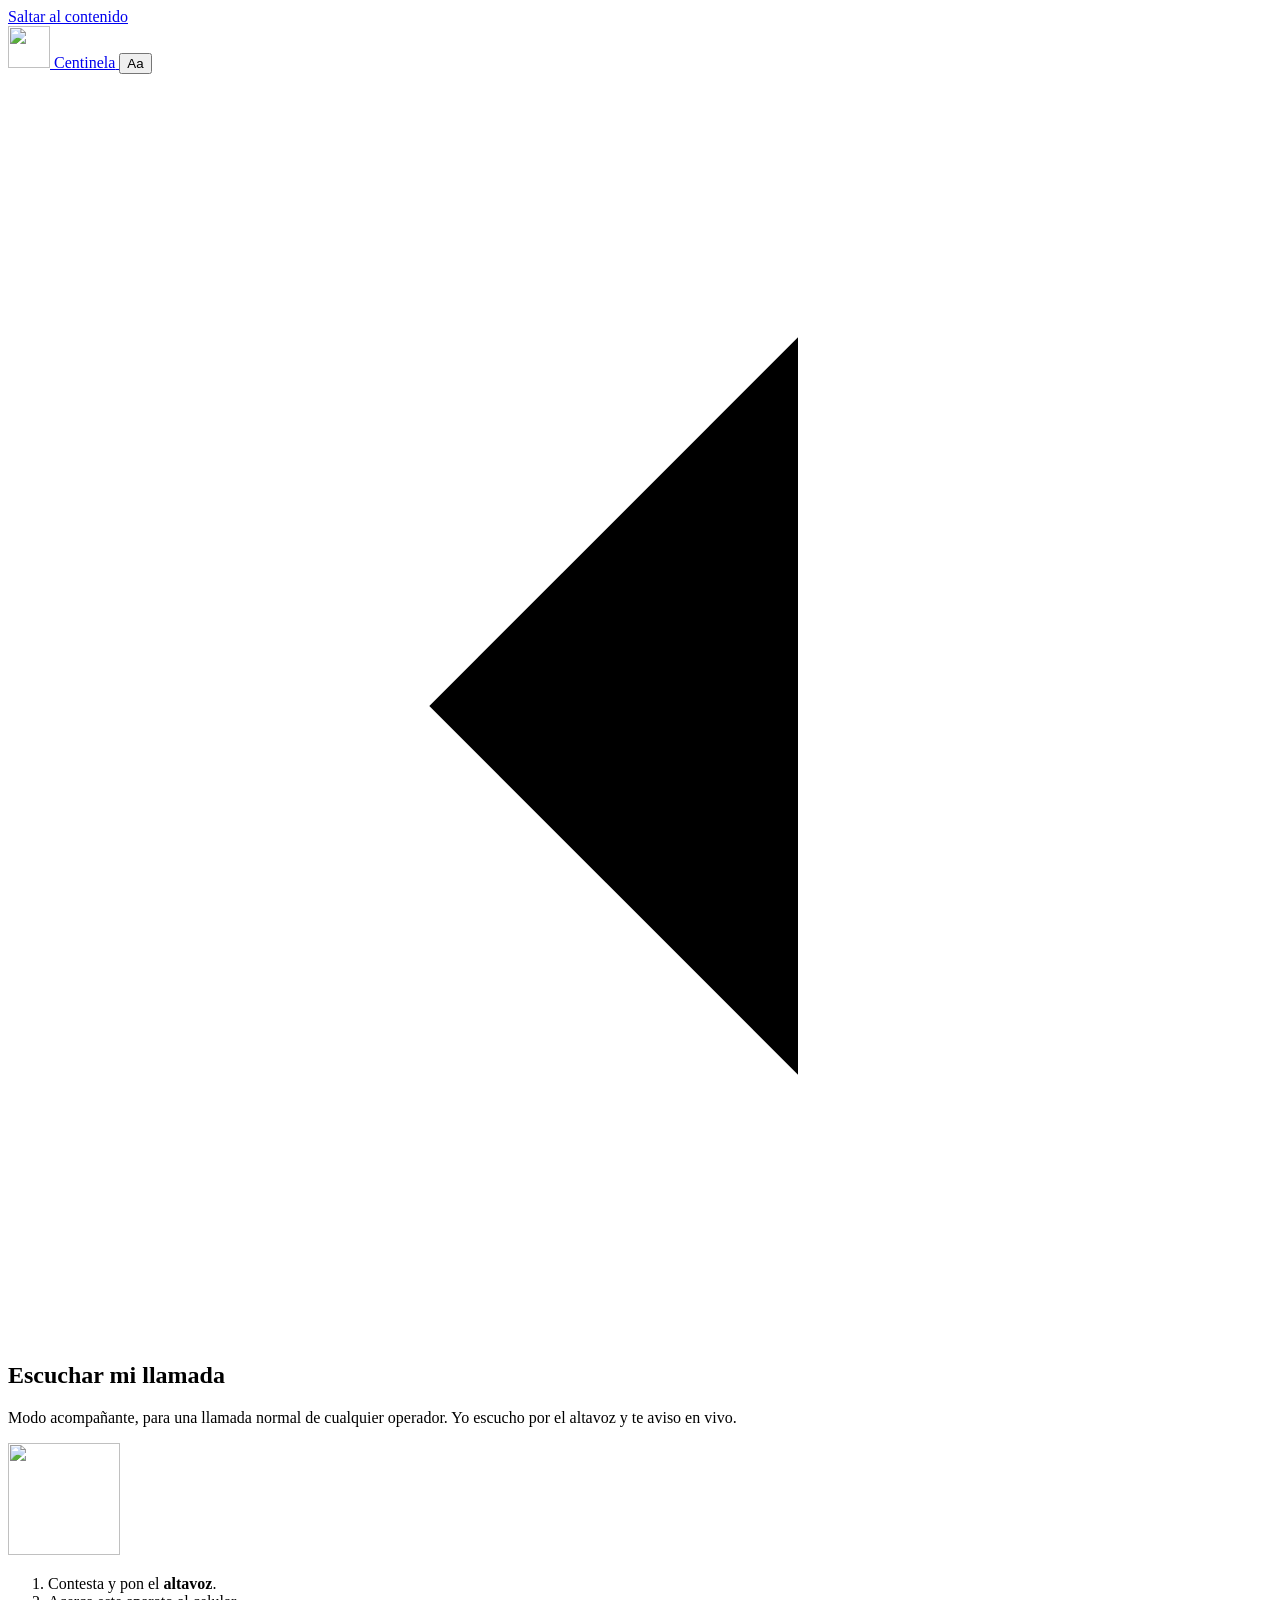
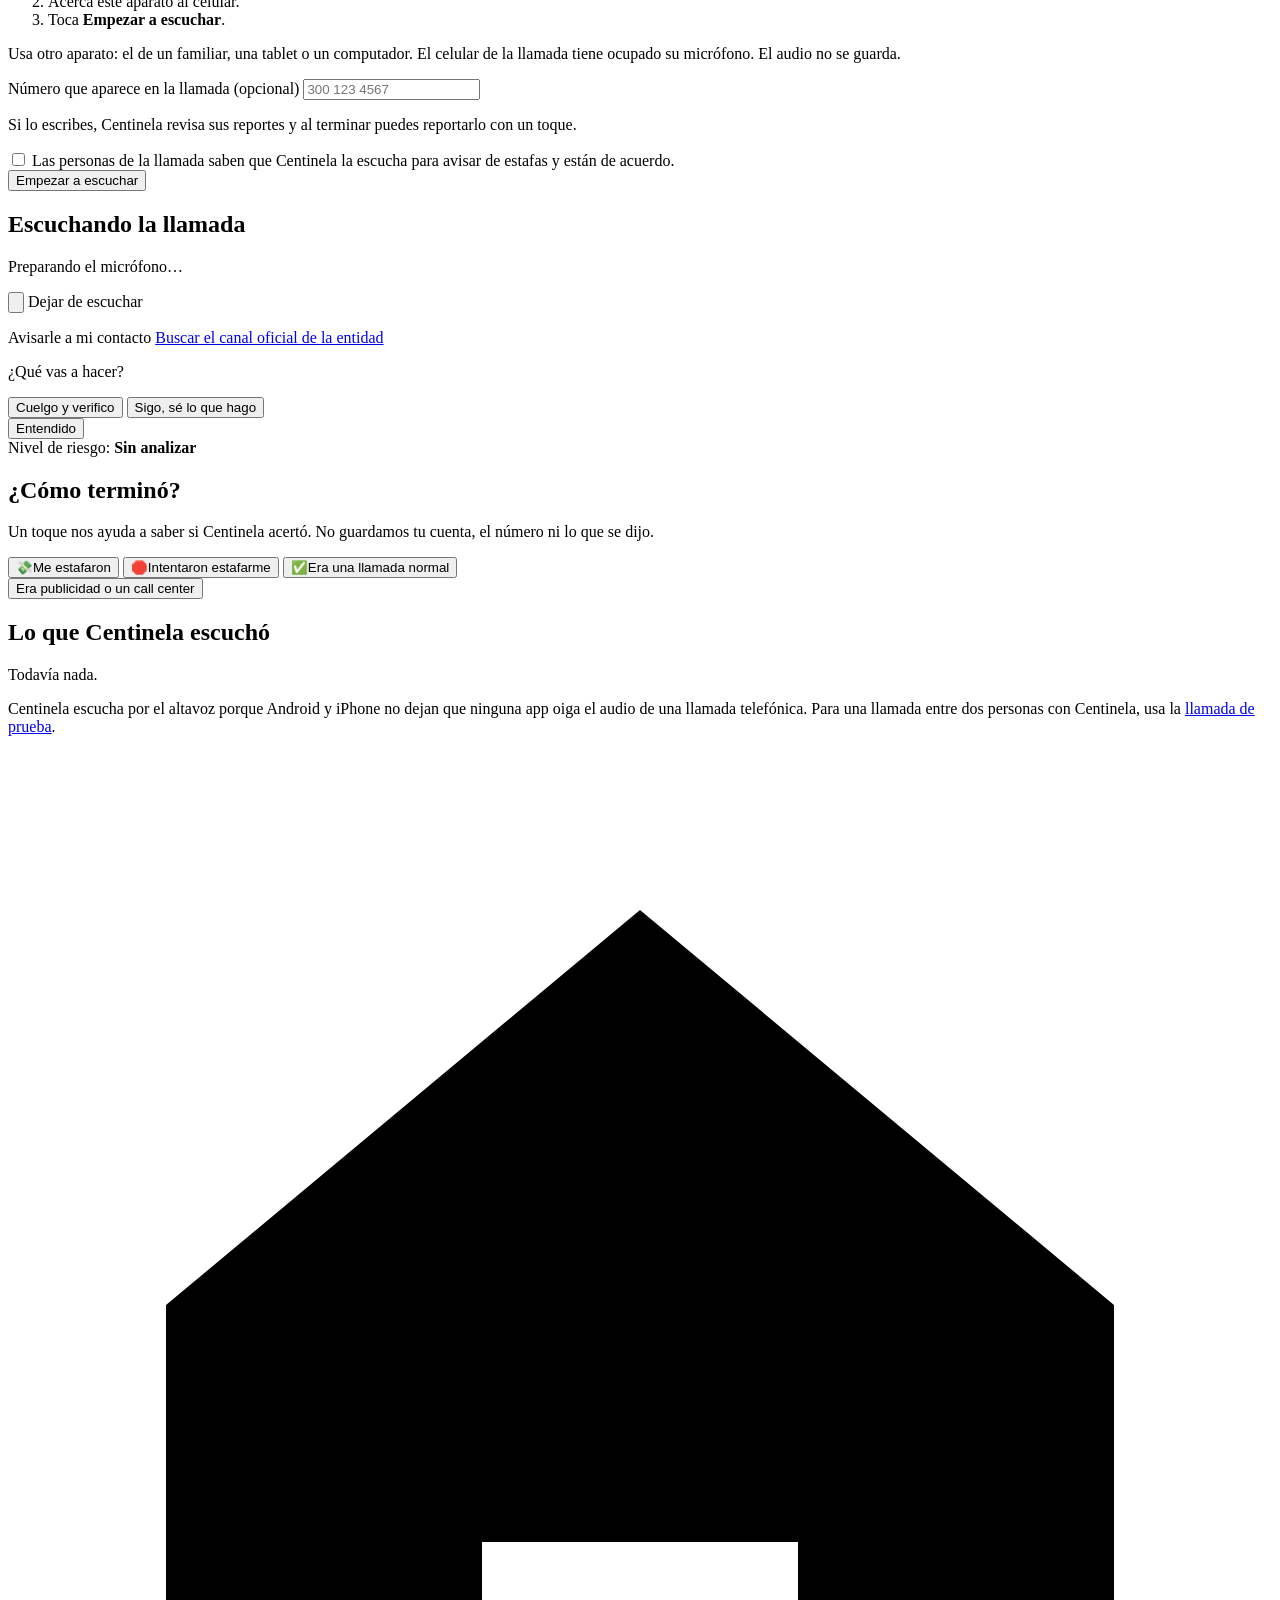
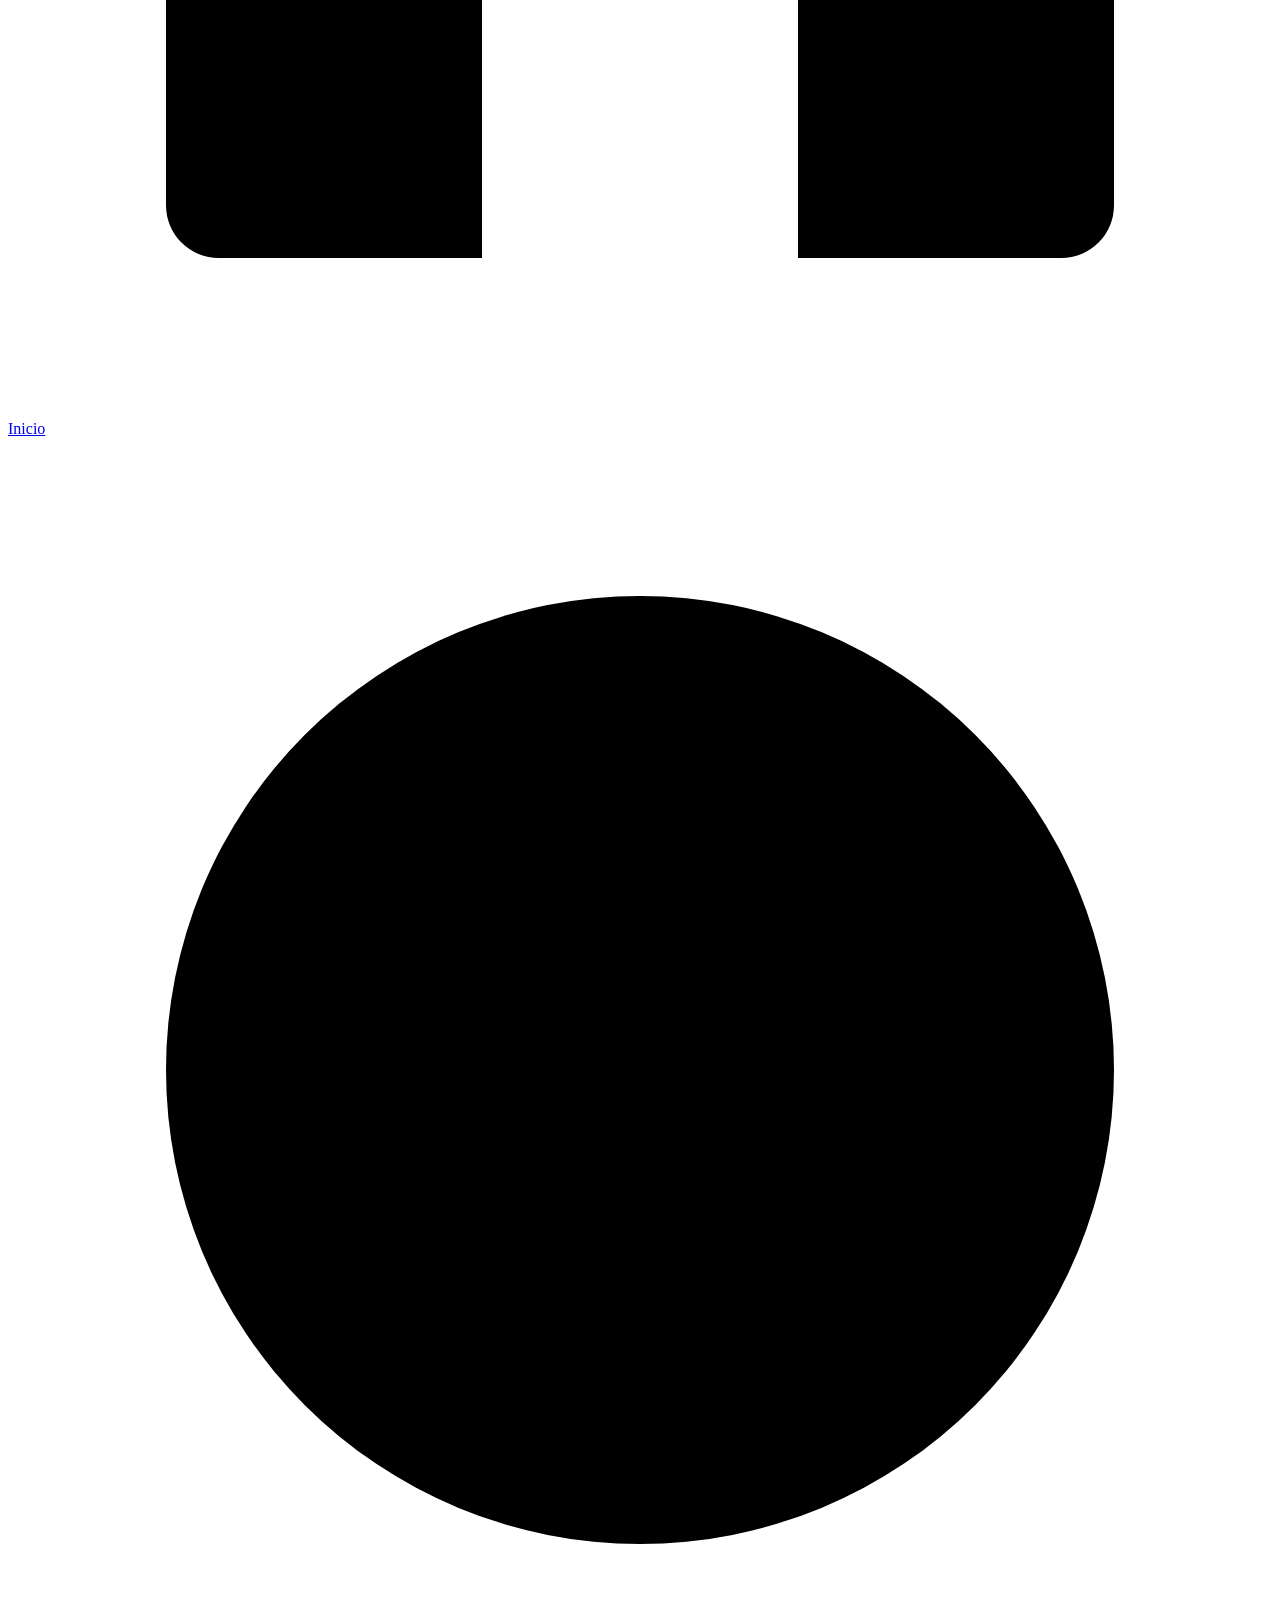
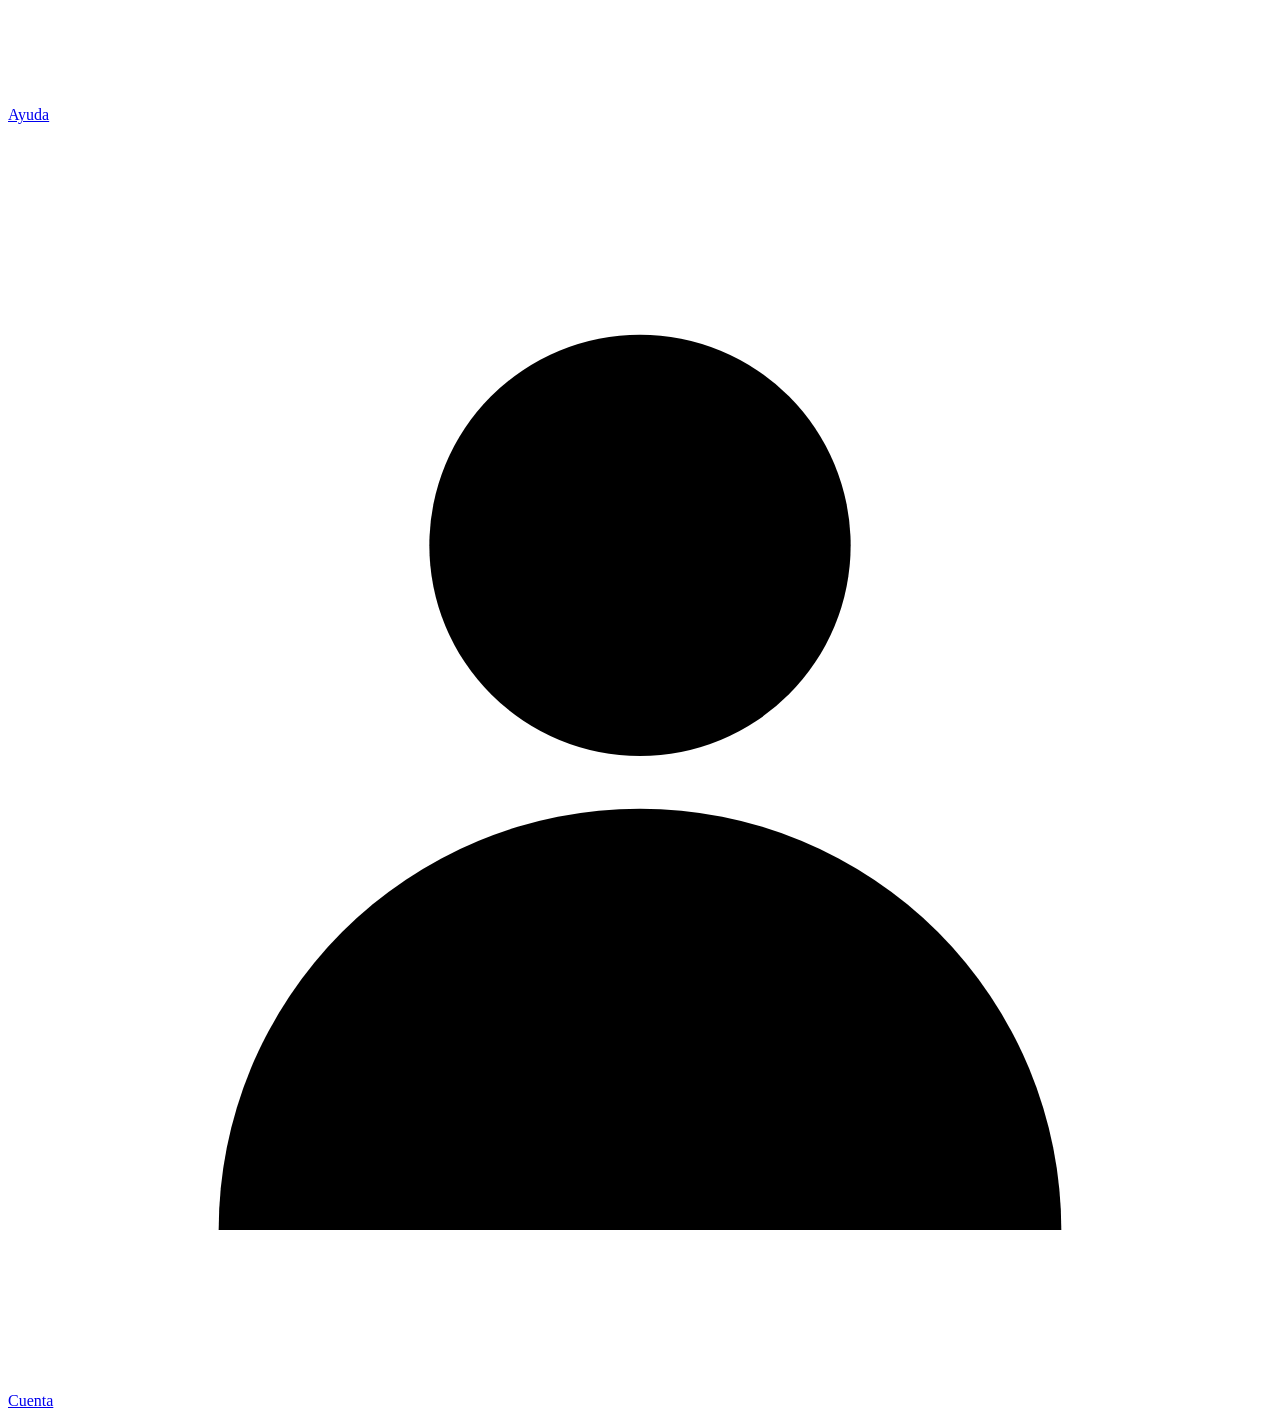
==== commit 88fd6ae4: "Aviso crítico que pide decidir: "Cuelgo y verifico" o "Sigo, sé lo que hago" En riesgo crítico el av" ====
--- a/frontend/acompanante.html
+++ b/frontend/acompanante.html
@@ -82,6 +82,11 @@
             <a class="alerta-contacto boton-principal oculto" target="_blank" rel="noopener noreferrer">Avisarle a mi contacto</a>
             <a class="alerta-enlace" href="/ayuda.html#directorio">Buscar el canal oficial de la entidad</a>
           </div>
+          <div class="alerta-decision oculto">
+            <p class="alerta-pregunta">¿Qué vas a hacer?</p>
+            <button type="button" class="alerta-cuelgo">Cuelgo y verifico</button>
+            <button type="button" class="alerta-sigo">Sigo, sé lo que hago</button>
+          </div>
           <button type="button" id="cerrar-alerta" class="boton-secundario">Entendido</button>
         </section>
         <section class="estado">
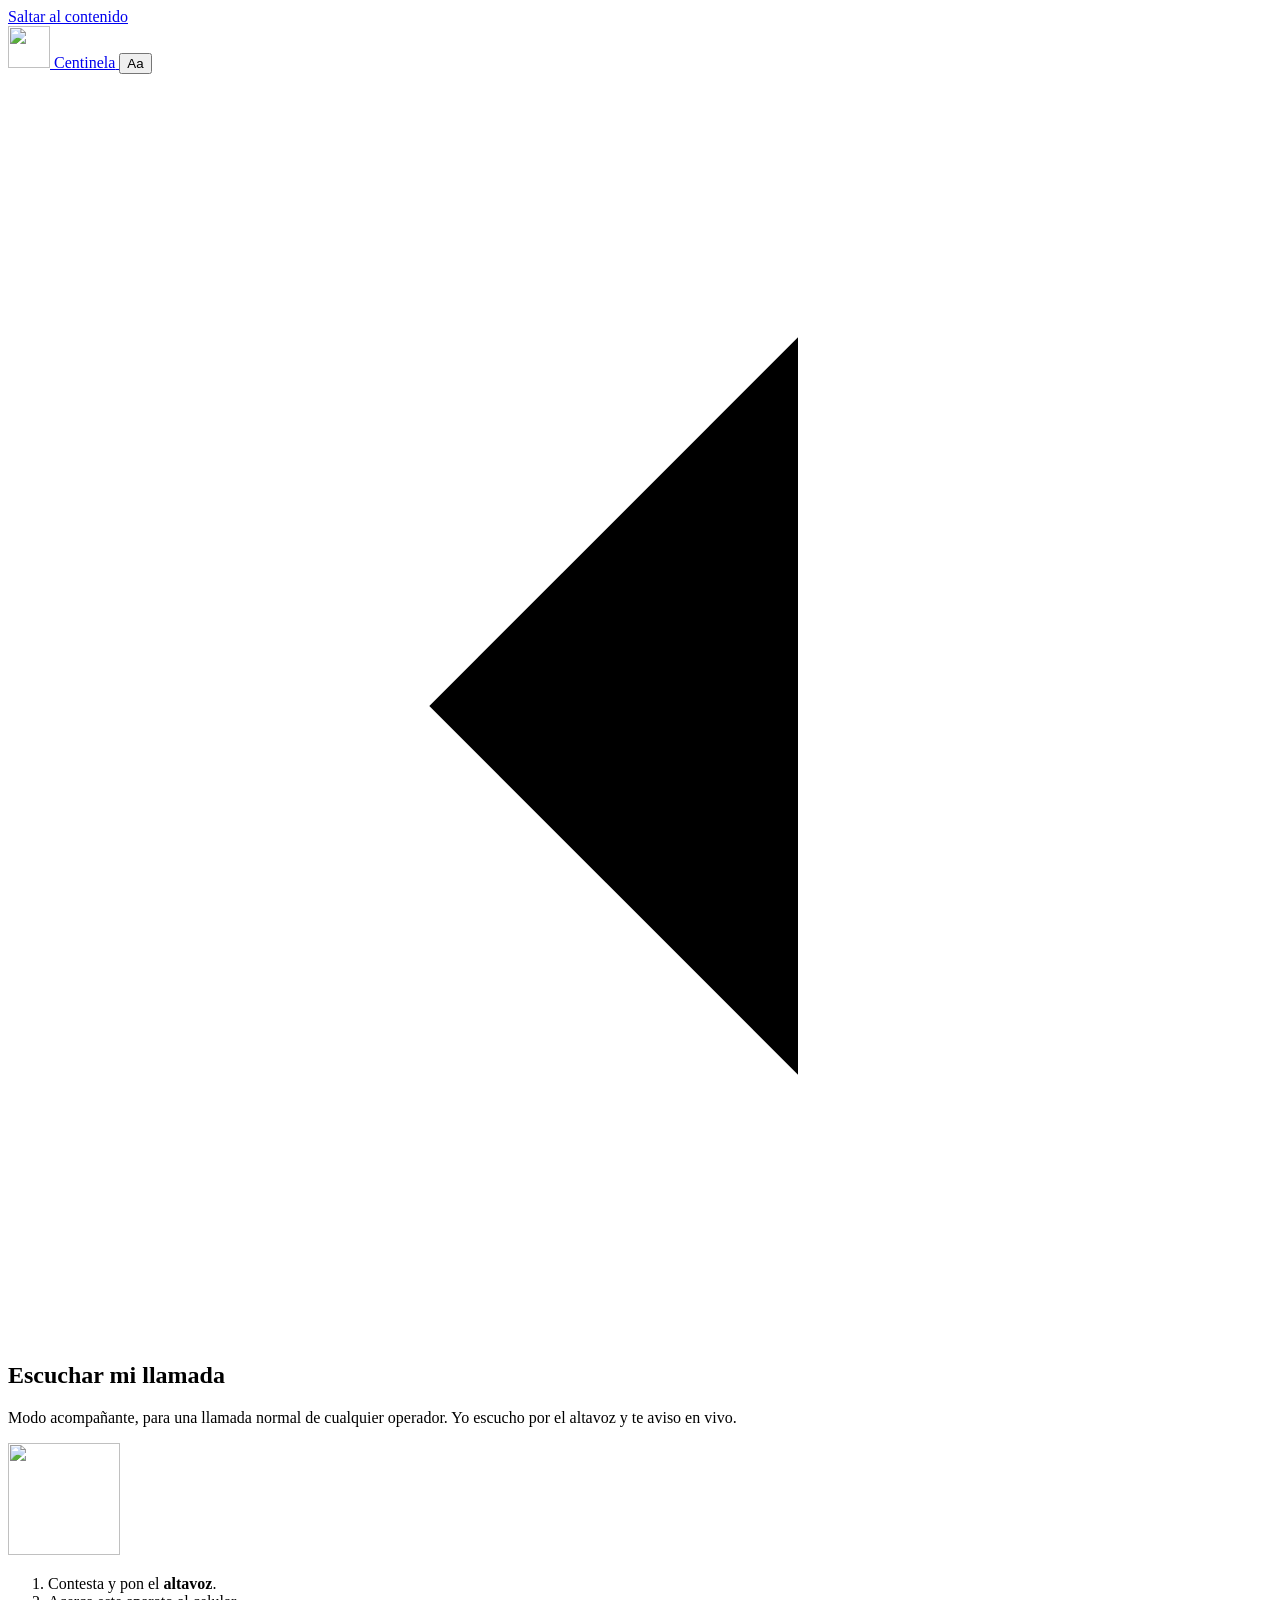
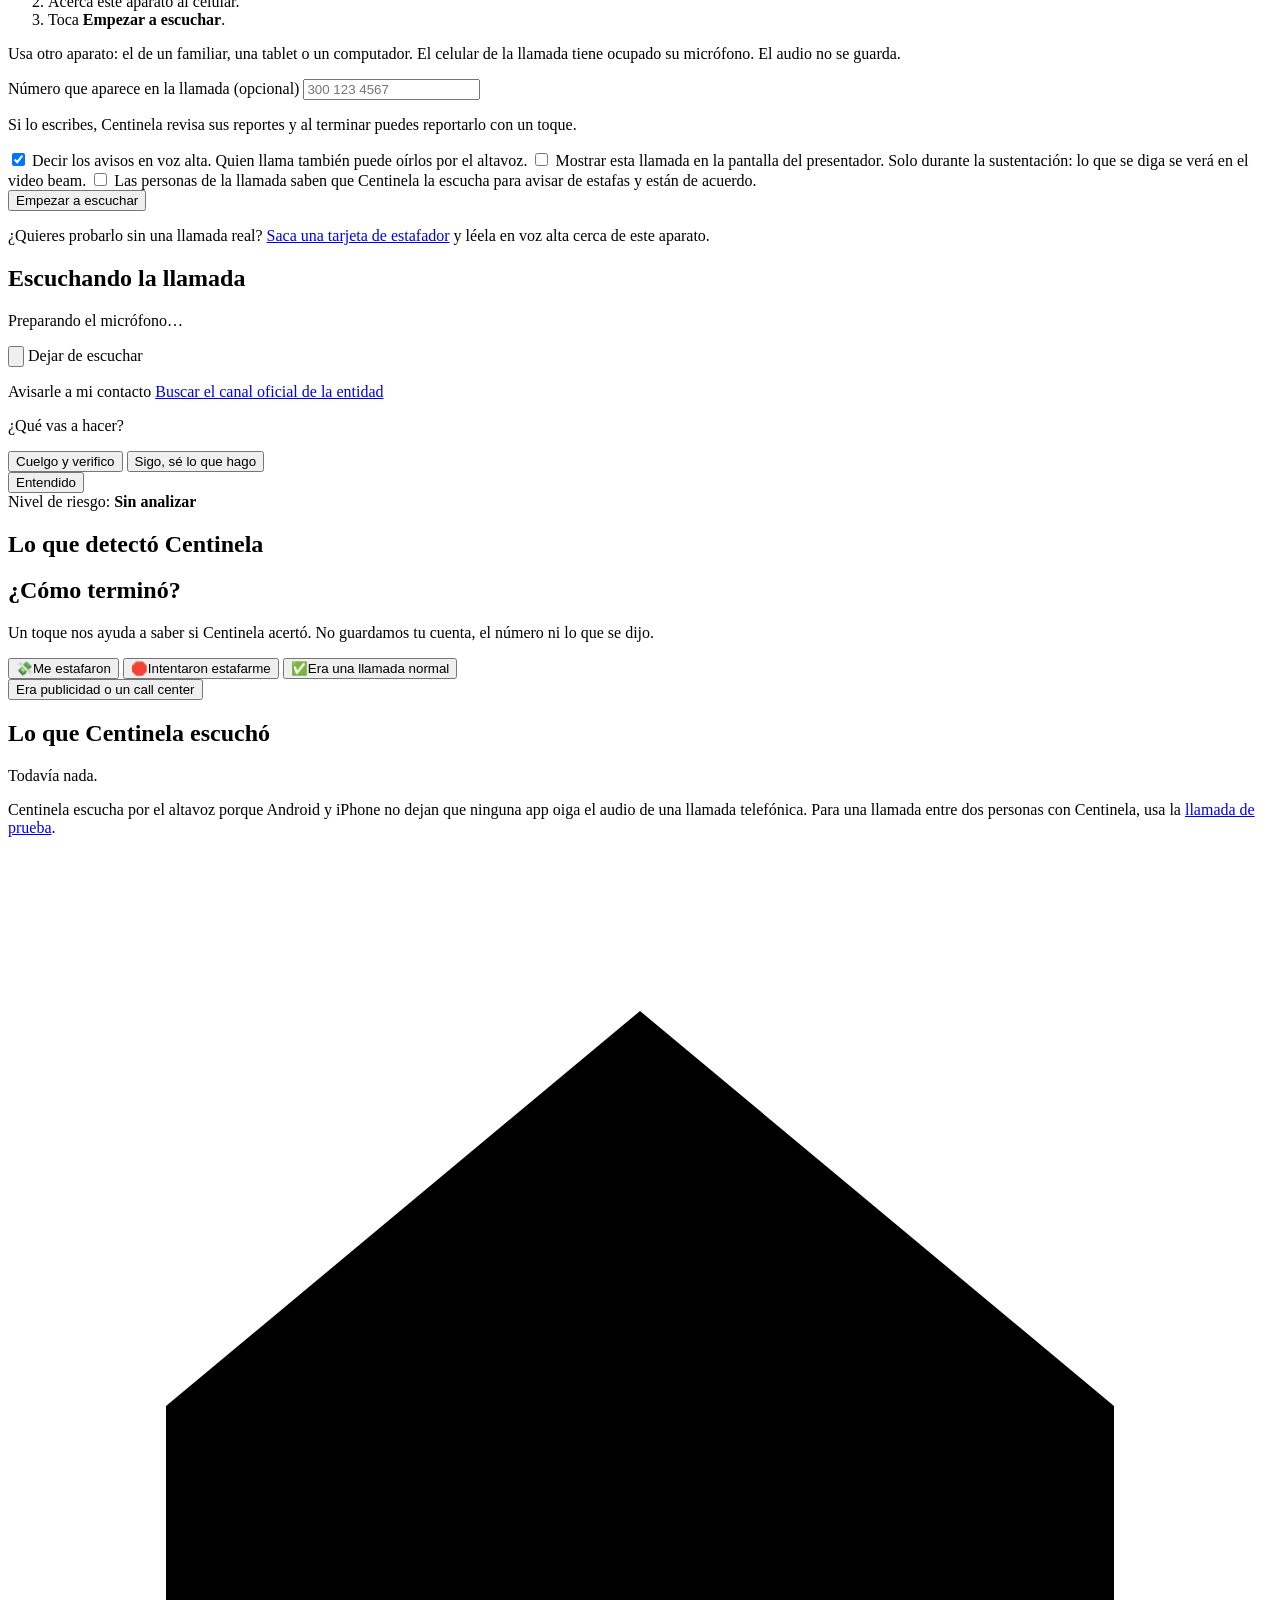
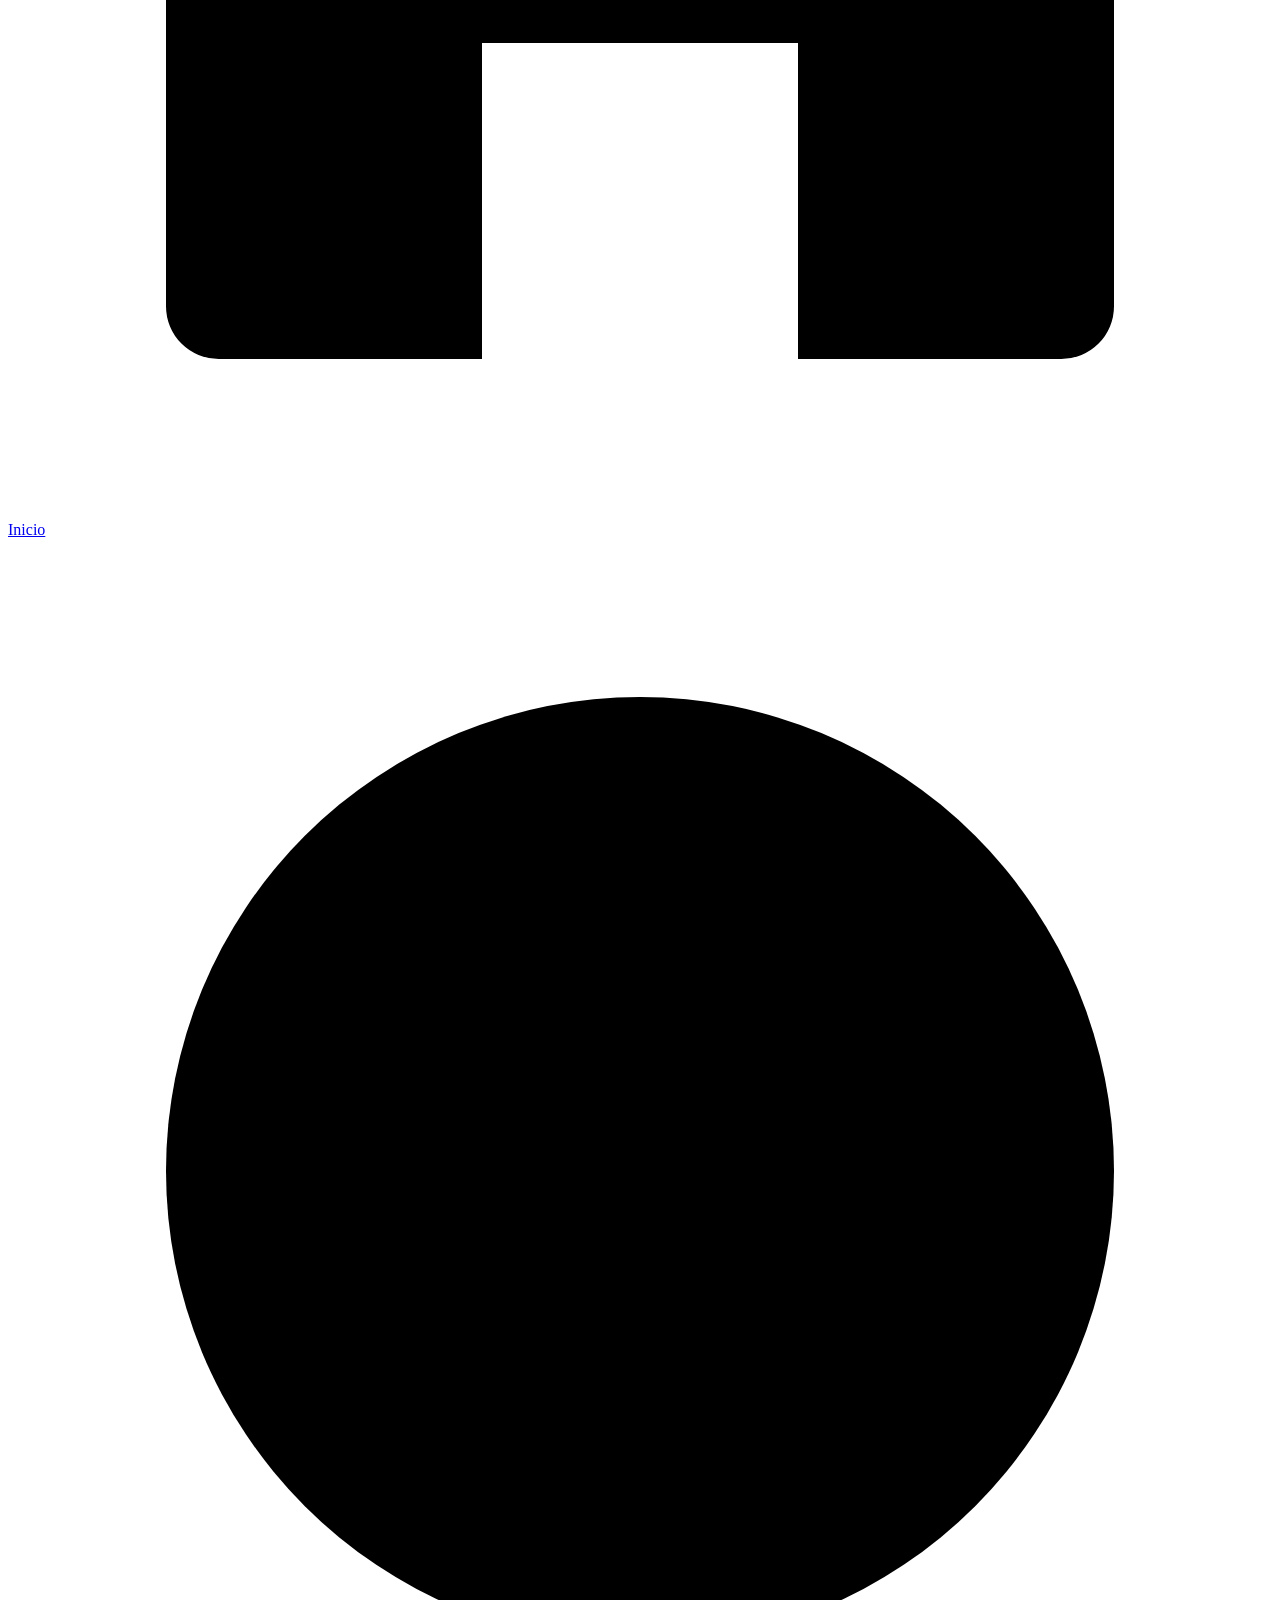
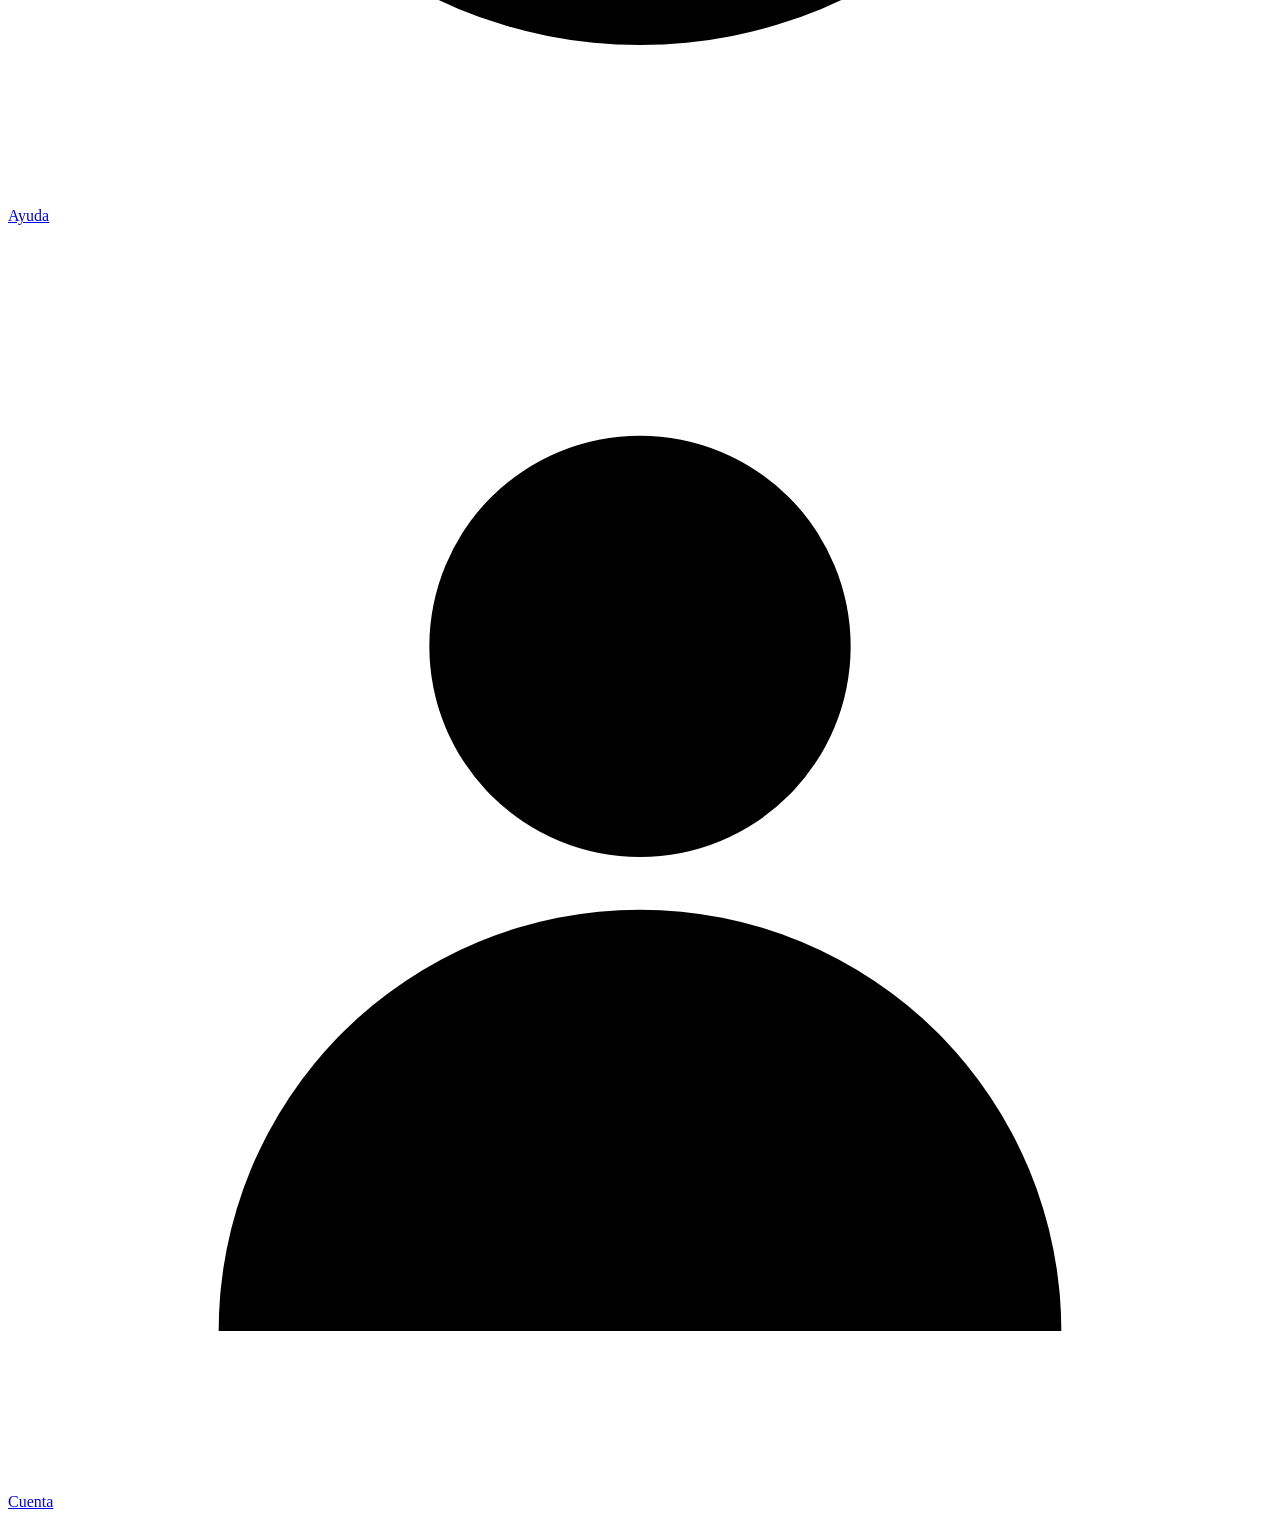
==== commit c76dc3a9: "Pantalla del presentador, tarjetas de estafador, aviso hablado, resumen al colgar y cifras automátic" ====
--- a/frontend/acompanante.html
+++ b/frontend/acompanante.html
@@ -12,6 +12,7 @@
   <link rel="apple-touch-icon" href="/iconos/apple-touch-icon.png">
   <link rel="stylesheet" href="/estilos.css">
   <script src="/comun.js" defer></script>
+  <script src="/escucha.js" defer></script>
   <script src="/acompanante.js" defer></script>
 </head>
 <body>
@@ -49,6 +50,14 @@
         <p id="numero-llamada-ayuda" class="ayuda">Si lo escribes, Centinela revisa sus reportes y al terminar puedes reportarlo con un toque.</p>
       </div>
       <label class="consentimiento">
+        <input type="checkbox" id="aviso-voz" checked>
+        <span>Decir los avisos en voz alta. Quien llama también puede oírlos por el altavoz.</span>
+      </label>
+      <label id="caja-proyectar" class="consentimiento oculto">
+        <input type="checkbox" id="proyectar">
+        <span>Mostrar esta llamada en la pantalla del presentador. Solo durante la sustentación: lo que se diga se verá en el video beam.</span>
+      </label>
+      <label class="consentimiento">
         <input type="checkbox" id="consentimiento">
         <span>Las personas de la llamada saben que Centinela la escucha para avisar de estafas y están de acuerdo.</span>
       </label>
@@ -56,6 +65,7 @@
         <button type="button" id="empezar" class="boton-principal boton-grande">Empezar a escuchar</button>
       </div>
       <p id="preparar-error" class="error" role="status"></p>
+      <p class="ayuda centrado">¿Quieres probarlo sin una llamada real? <a href="/tarjetas.html">Saca una tarjeta de estafador</a> y léela en voz alta cerca de este aparato.</p>
       </div>
     </section>
 
@@ -65,6 +75,7 @@
         <div class="pulso" aria-hidden="true"><span class="buho buho-atento"></span></div>
         <h2 id="llamada-titulo">Escuchando la llamada</h2>
         <p id="estado-llamada" role="status" aria-live="polite">Preparando el micrófono…</p>
+        <div id="medidor" class="medidor" aria-hidden="true"><span></span></div>
         <p id="compartir" class="ayuda"></p>
         <div class="colgar-caja">
           <button type="button" id="colgar" aria-label="Dejar de escuchar"><svg viewBox="0 0 24 24" aria-hidden="true"><rect x="6" y="6" width="12" height="12" rx="2"/></svg></button>
@@ -97,6 +108,10 @@
           <p id="nivel-mensaje" class="nivel-mensaje"></p>
           <p id="escucha" class="ayuda" role="status"></p>
         </section>
+        <section id="resumen" class="tarjeta oculto" aria-labelledby="resumen-titulo">
+          <h2 id="resumen-titulo">Lo que detectó Centinela</h2>
+          <div class="resumen-cuerpo"></div>
+        </section>
         <section id="desenlace" class="tarjeta oculto" aria-labelledby="desenlace-titulo">
           <h2 id="desenlace-titulo">¿Cómo terminó?</h2>
           <p>Un toque nos ayuda a saber si Centinela acertó. No guardamos tu cuenta, el número ni lo que se dijo.</p>
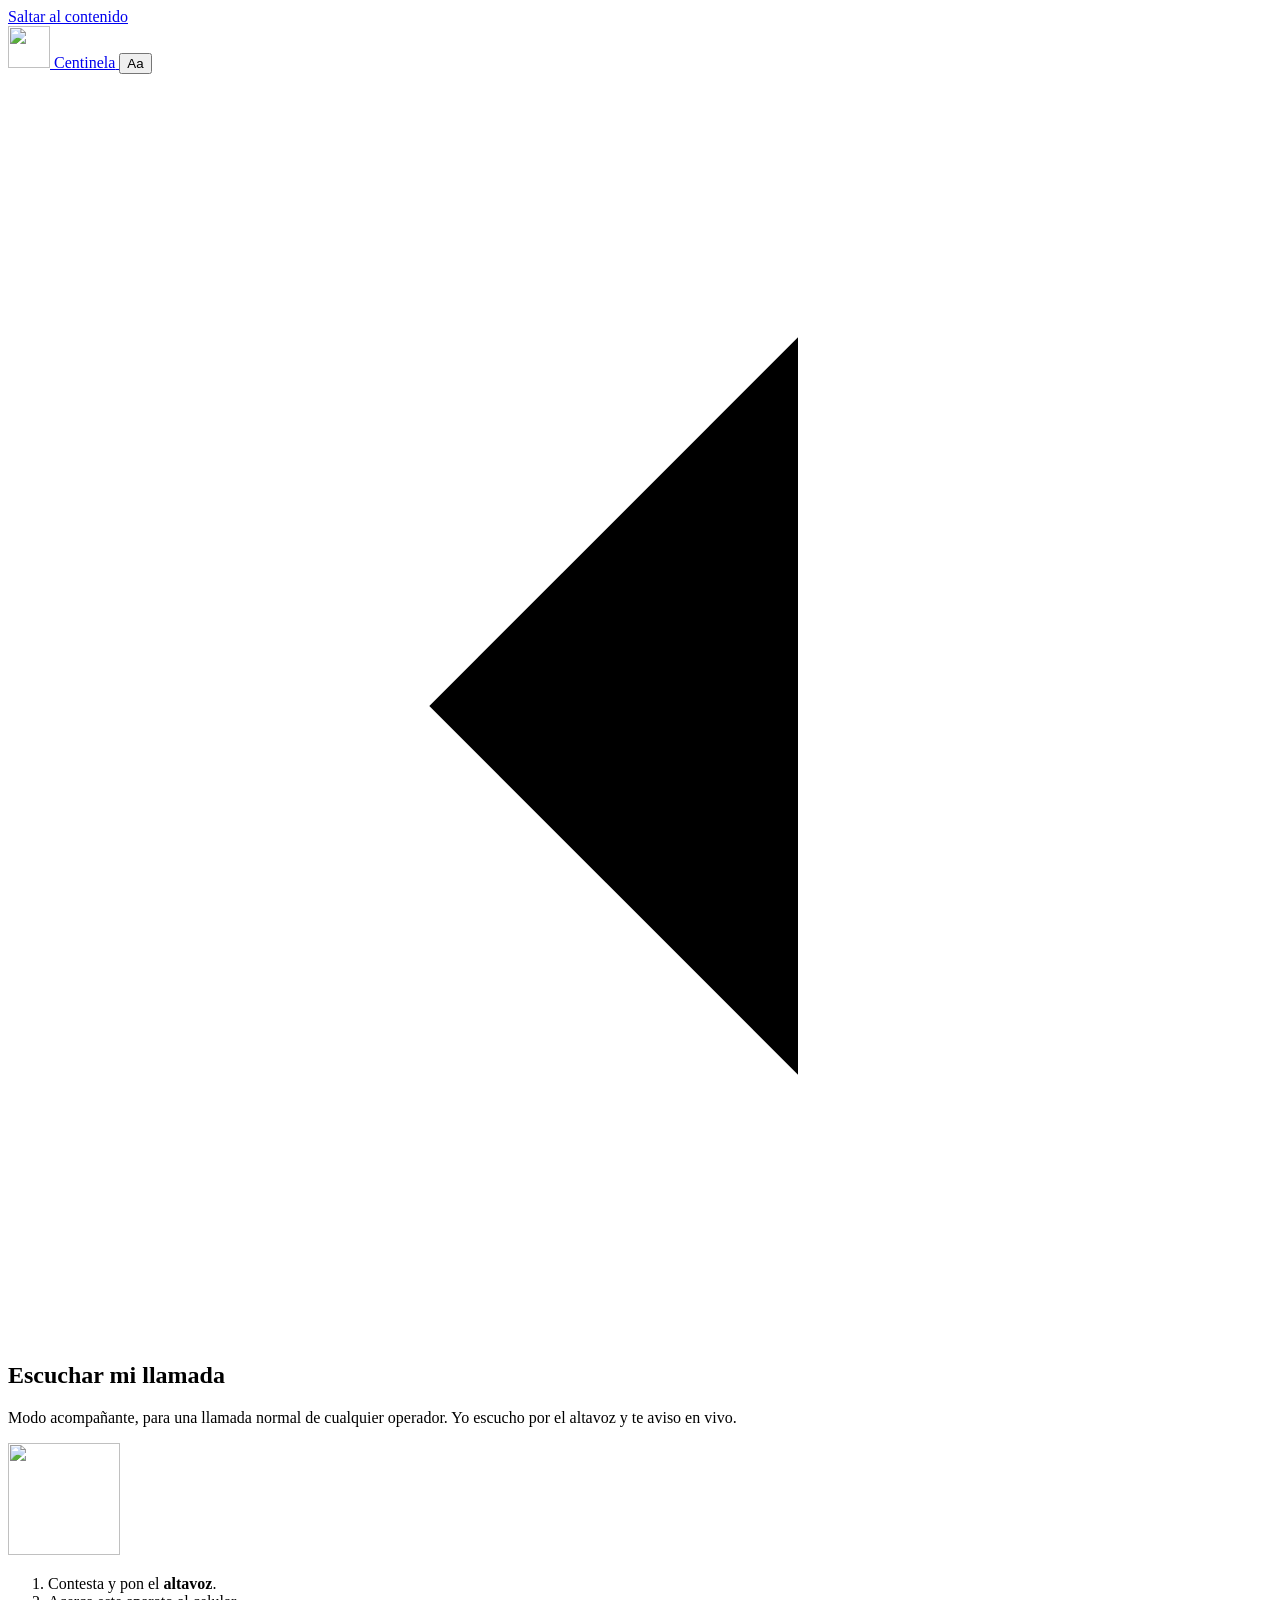
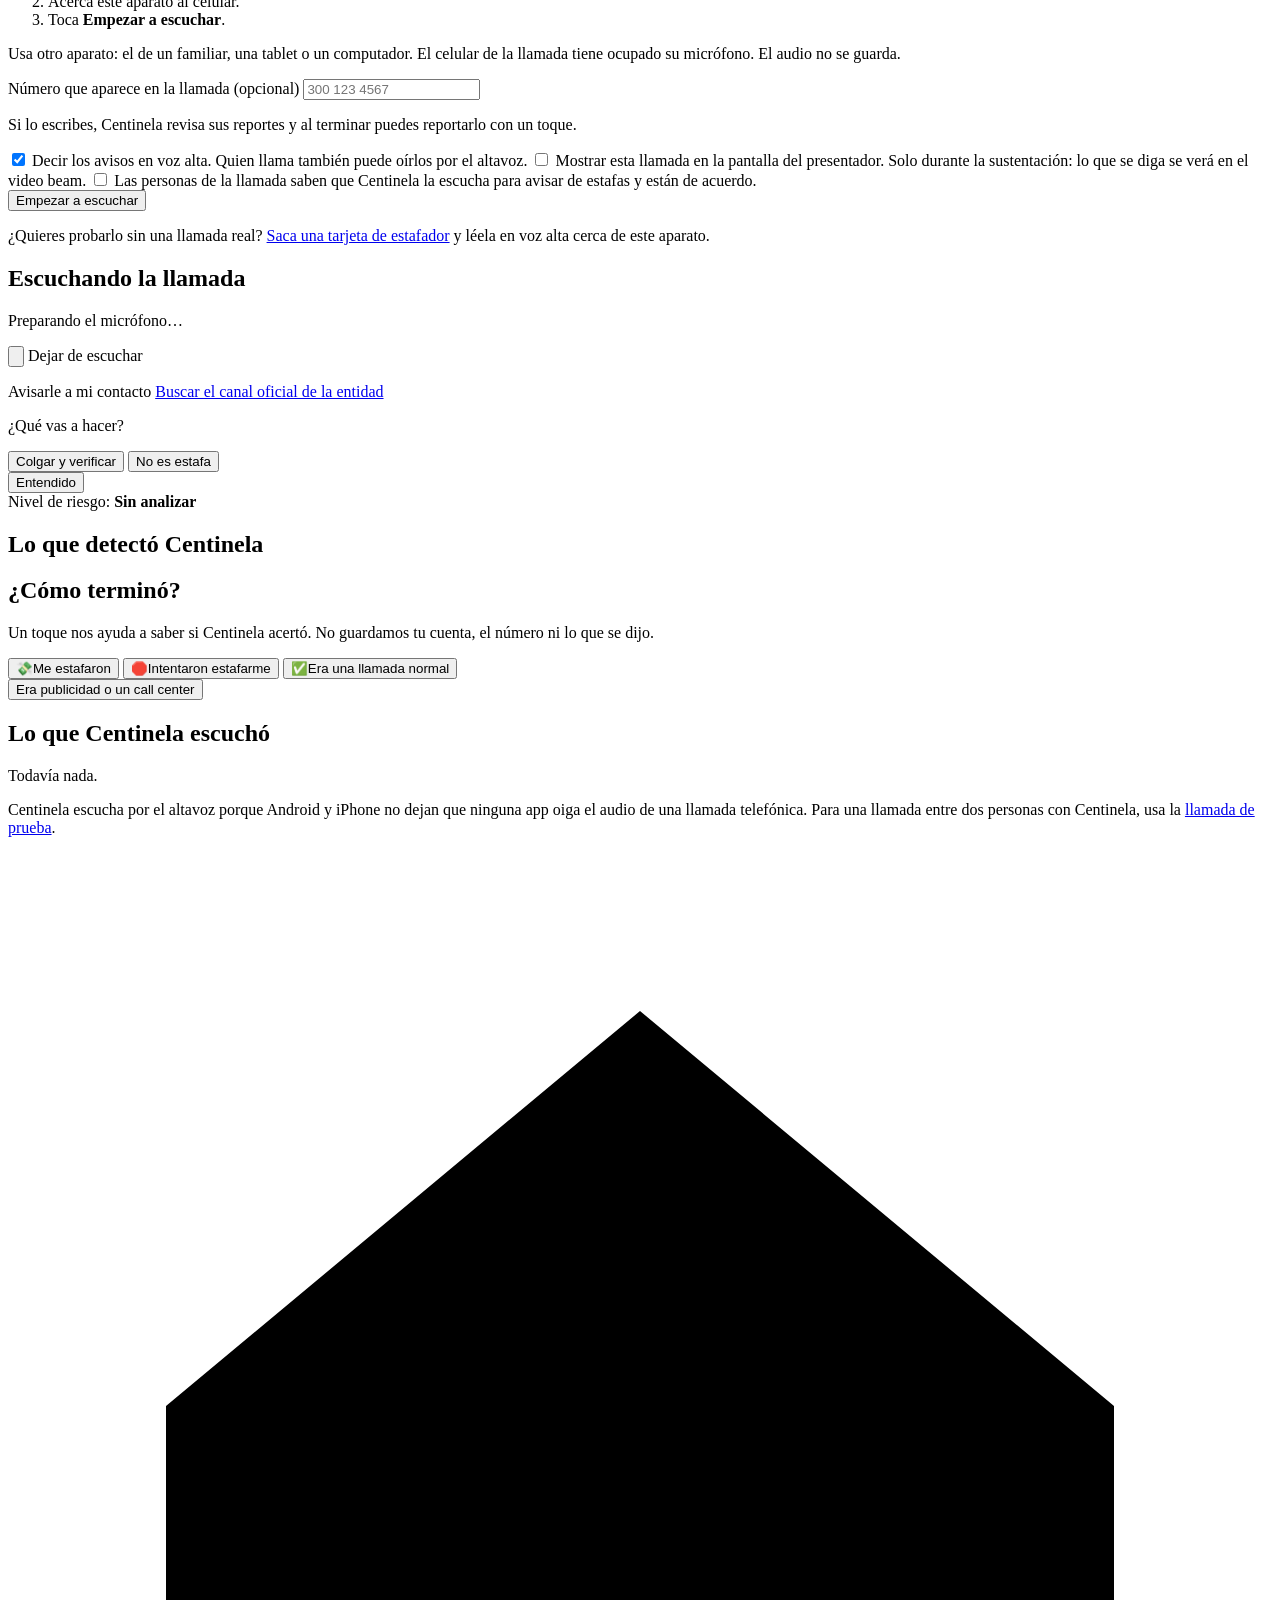
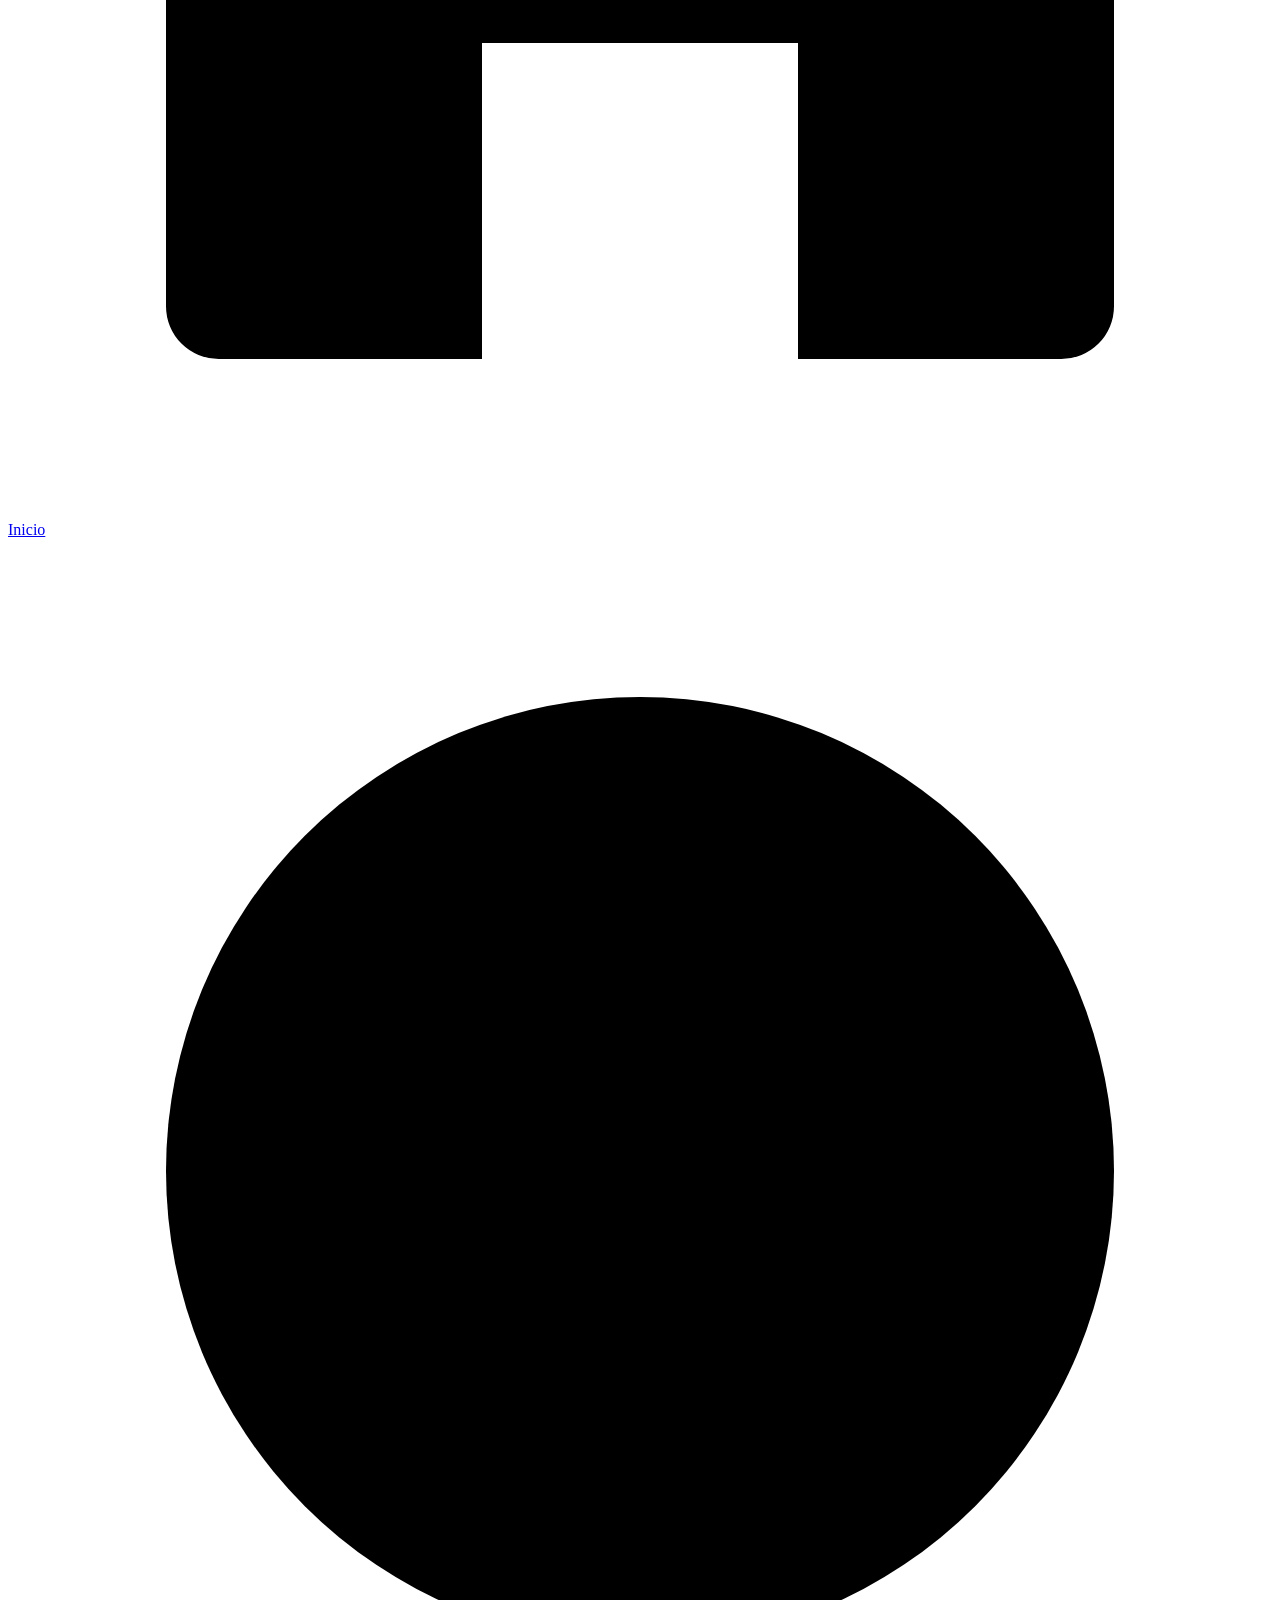
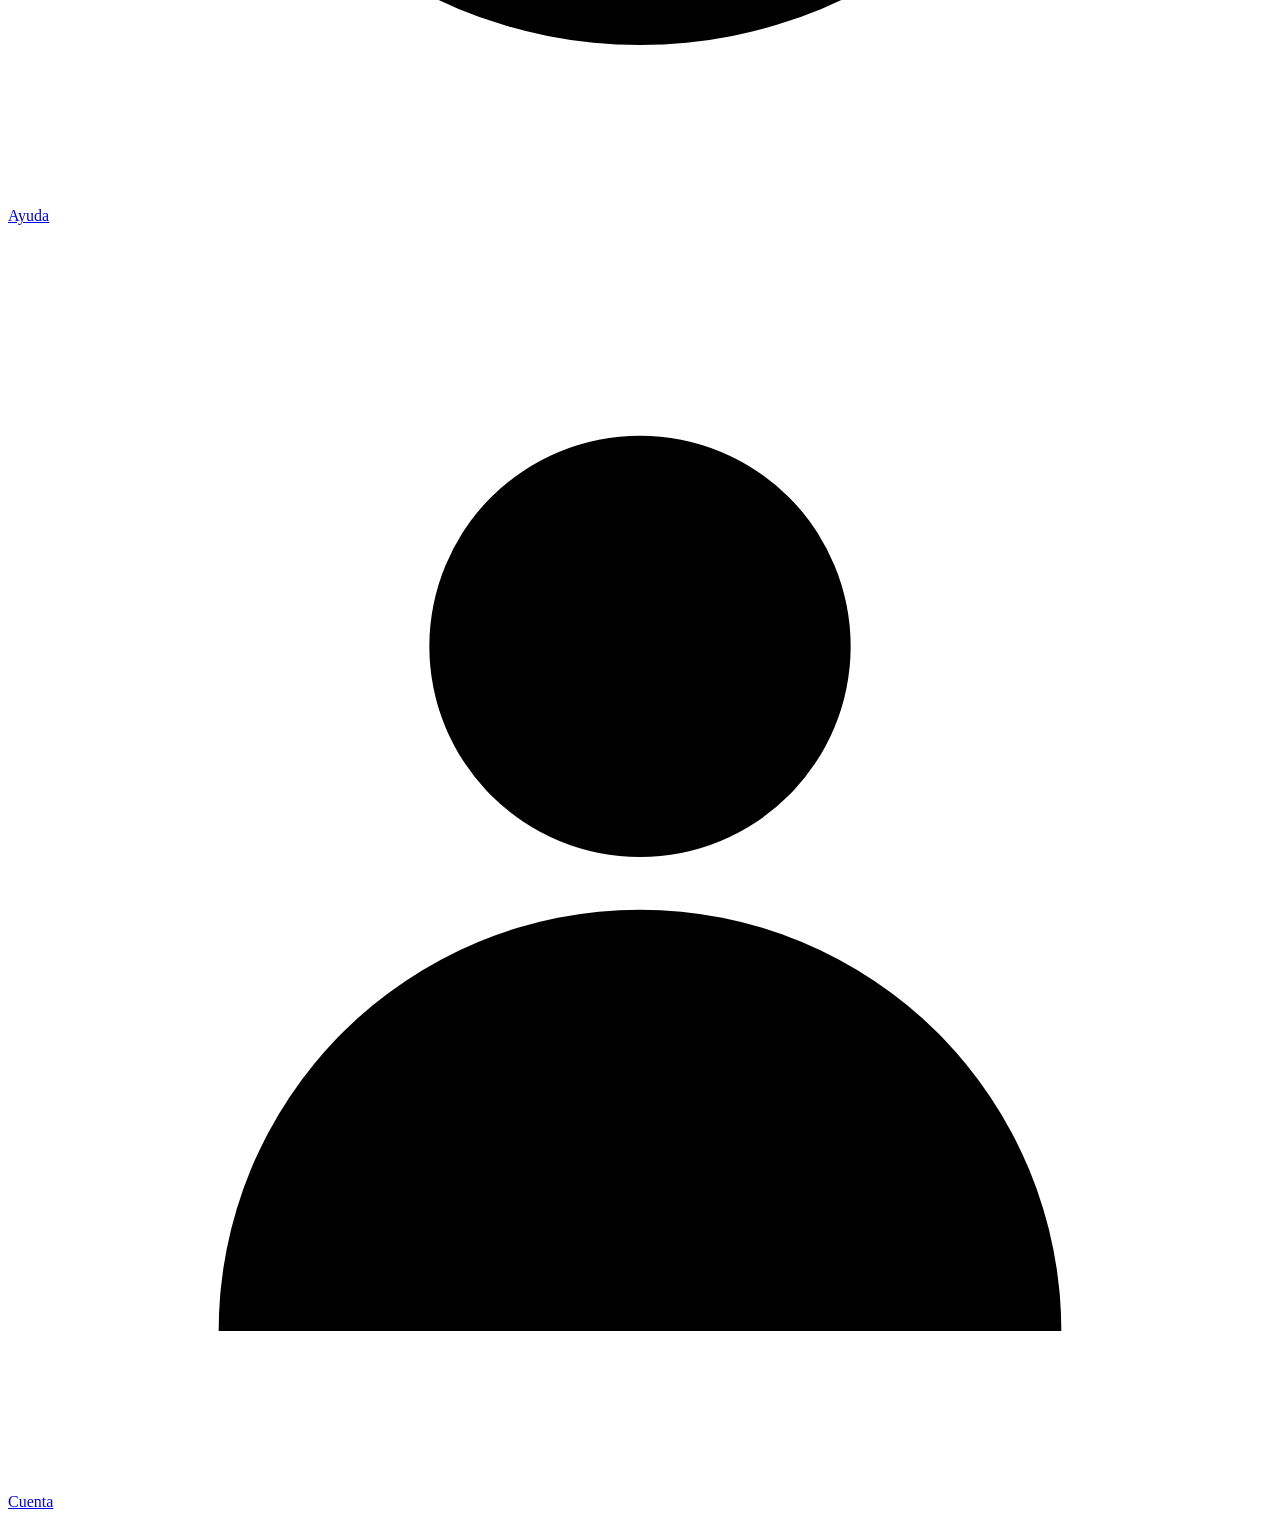
==== commit 641c9bf3: "Avisos escalonados como banner arriba y enlace de ADenunciar corregido - El aviso deja de tapar la p" ====
--- a/frontend/acompanante.html
+++ b/frontend/acompanante.html
@@ -3,8 +3,7 @@
 <head>
   <meta charset="utf-8">
   <meta name="viewport" content="width=device-width, initial-scale=1, viewport-fit=cover">
-  <meta name="theme-color" content="#ffffff" media="(prefers-color-scheme: light)">
-  <meta name="theme-color" content="#07142e" media="(prefers-color-scheme: dark)">
+  <meta name="theme-color" content="#1f2533">
   <title>Modo acompañante · Centinela</title>
   <meta name="description" content="Centinela escucha por el altavoz una llamada telefónica normal y avisa en vivo si parece estafa.">
   <link rel="manifest" href="/manifest.webmanifest">
@@ -95,8 +94,8 @@
           </div>
           <div class="alerta-decision oculto">
             <p class="alerta-pregunta">¿Qué vas a hacer?</p>
-            <button type="button" class="alerta-cuelgo">Cuelgo y verifico</button>
-            <button type="button" class="alerta-sigo">Sigo, sé lo que hago</button>
+            <button type="button" class="alerta-cuelgo">Colgar y verificar</button>
+            <button type="button" class="alerta-sigo">No es estafa</button>
           </div>
           <button type="button" id="cerrar-alerta" class="boton-secundario">Entendido</button>
         </section>
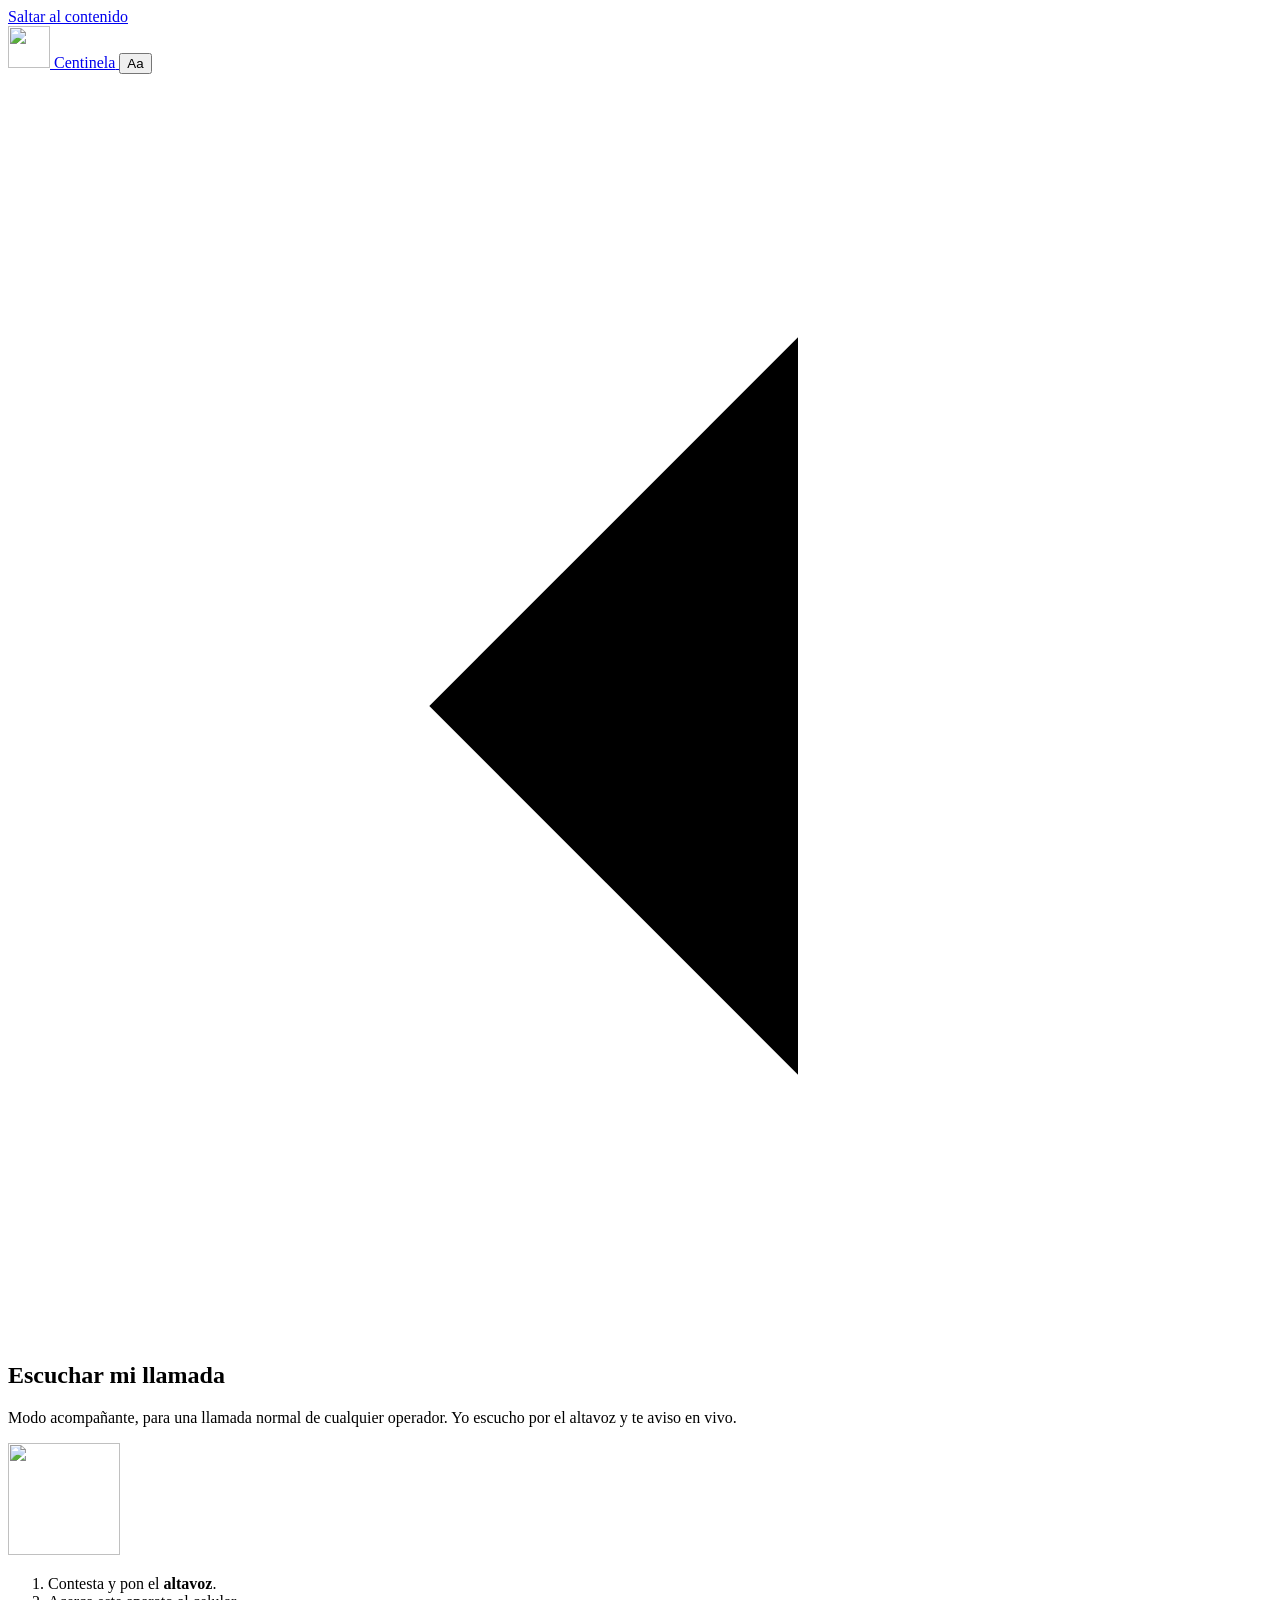
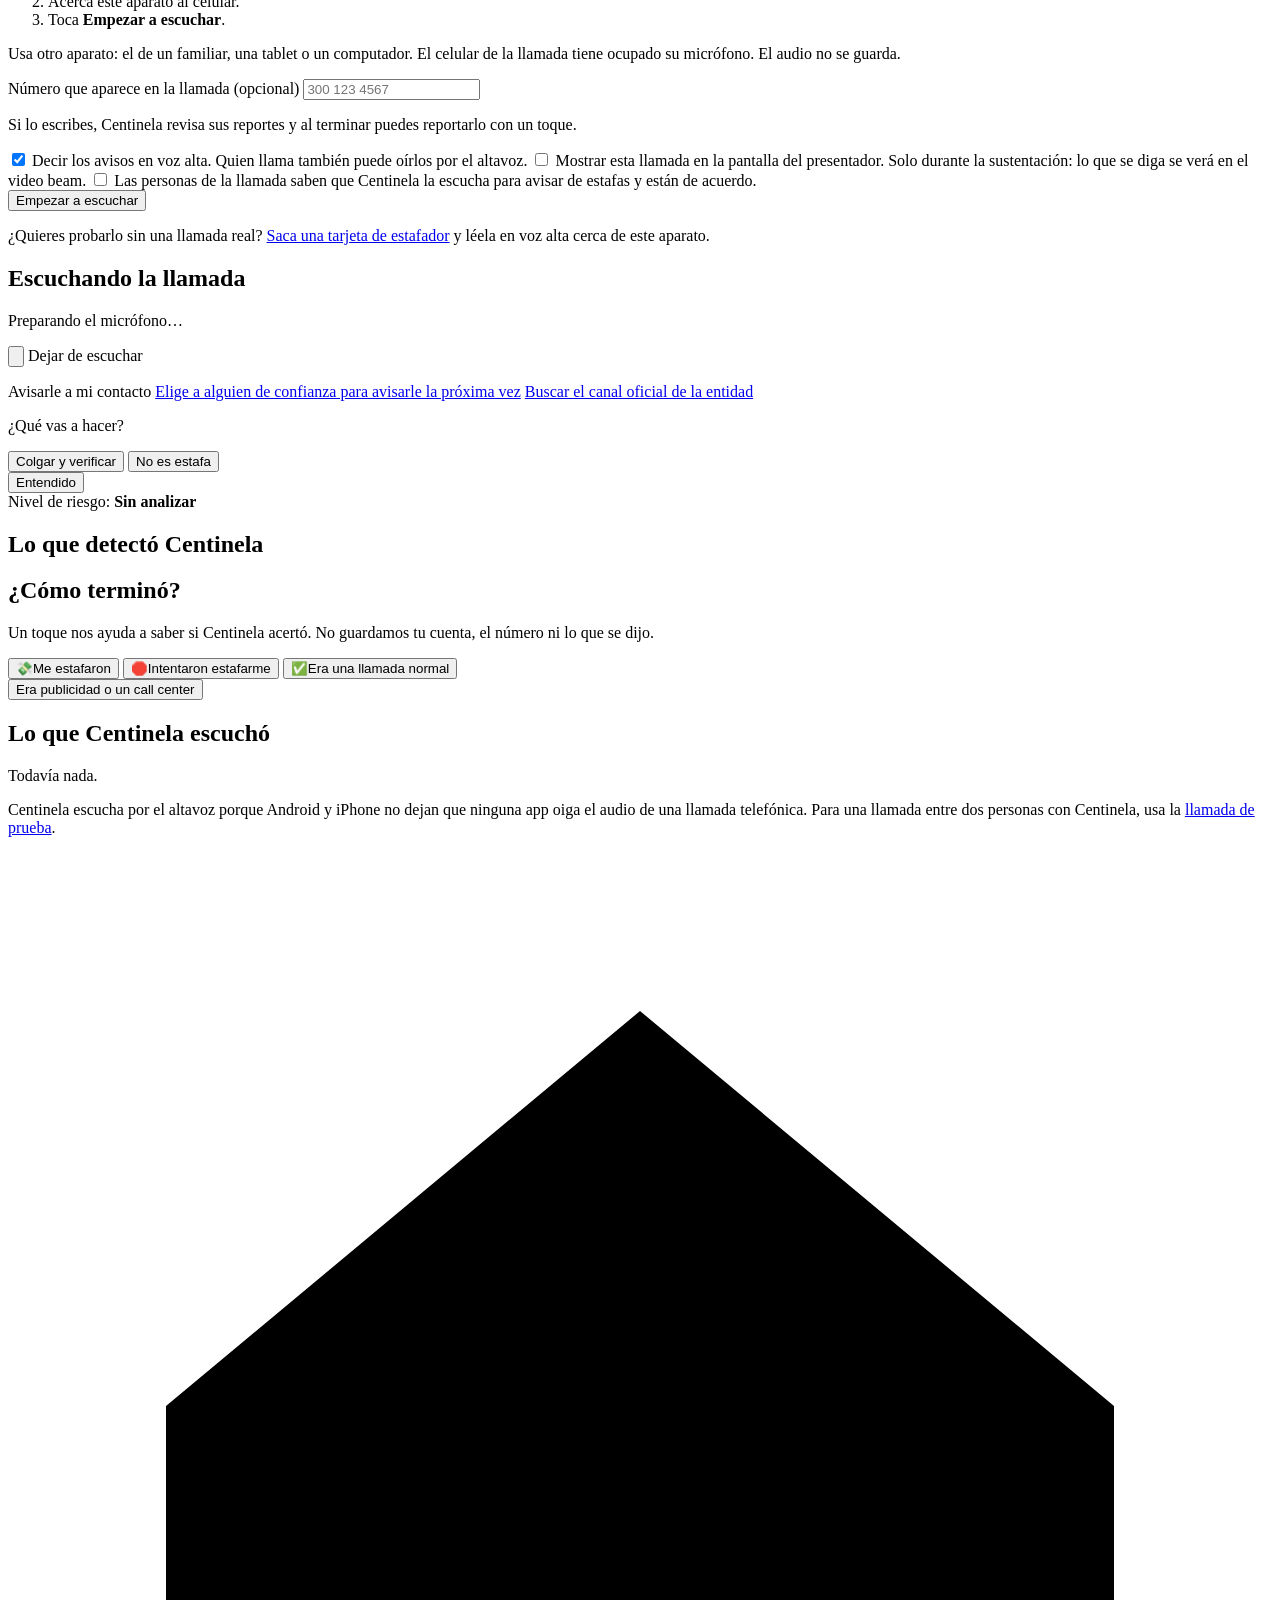
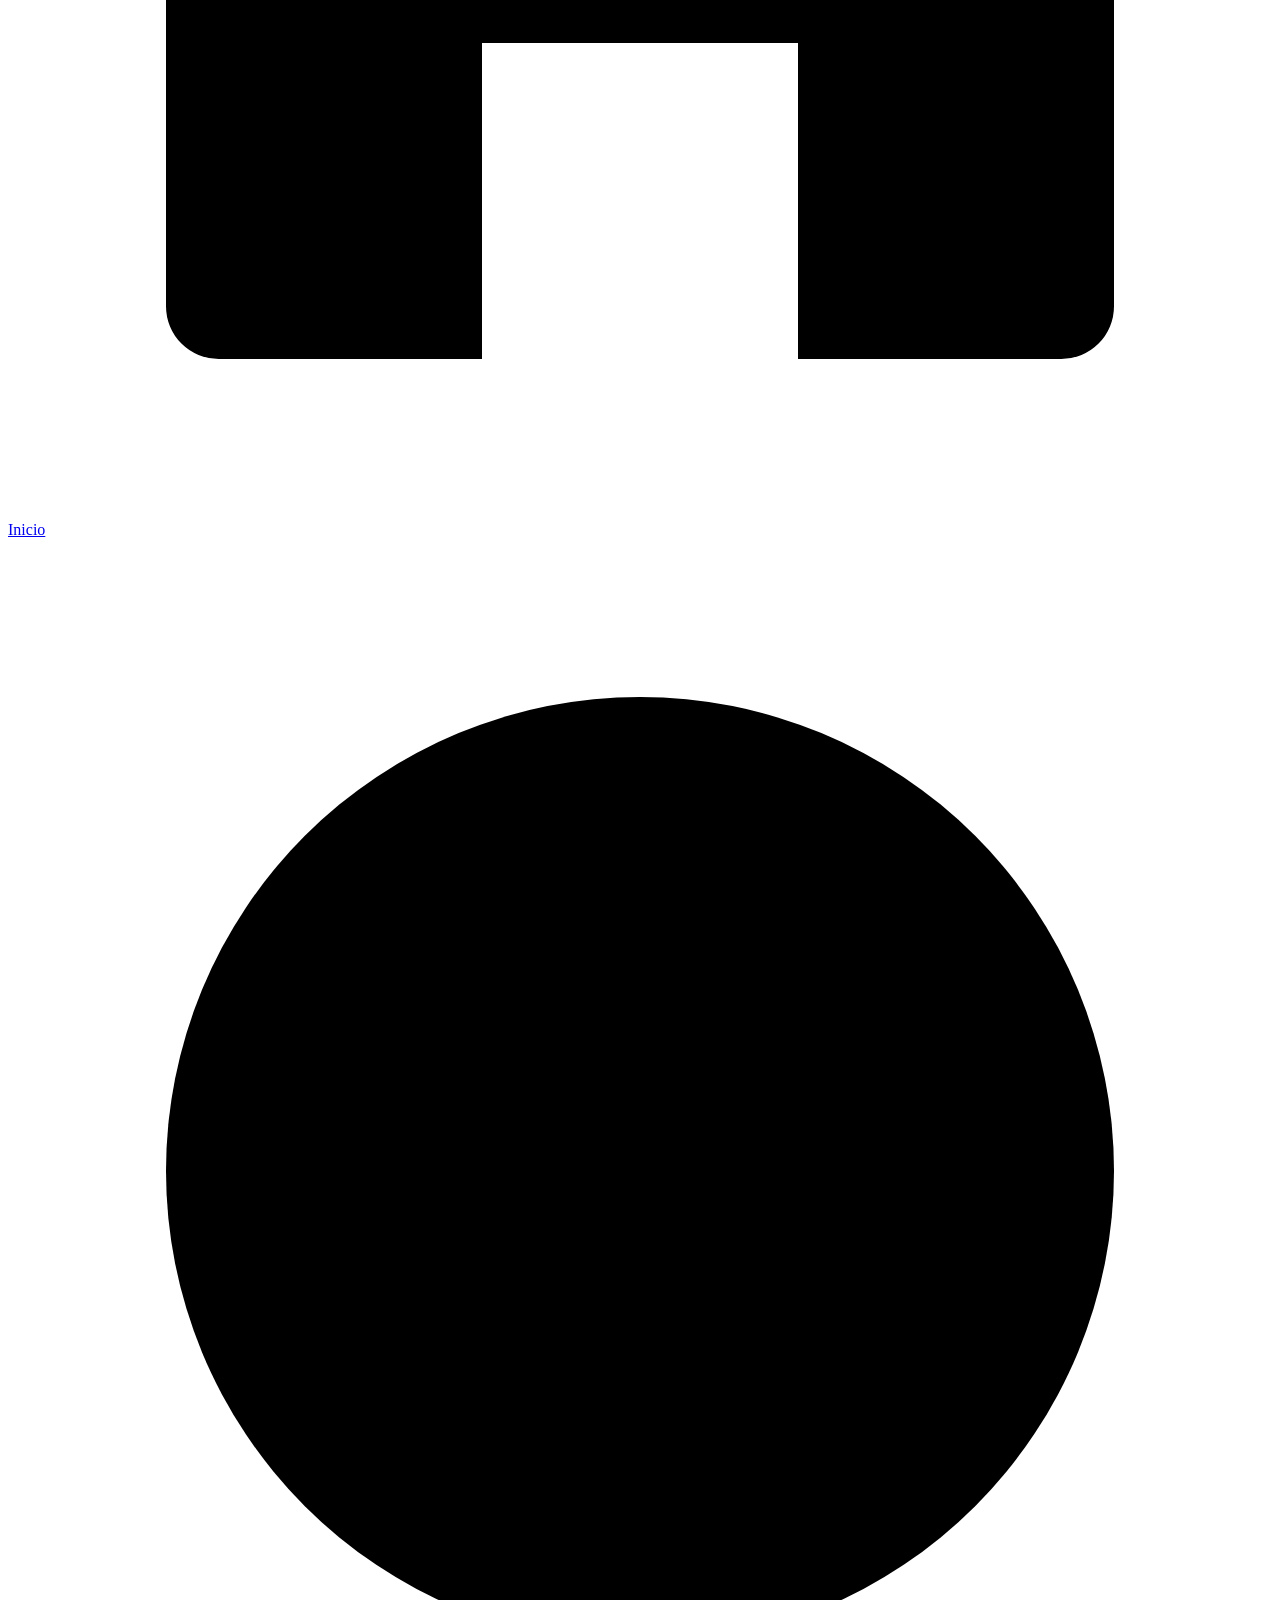
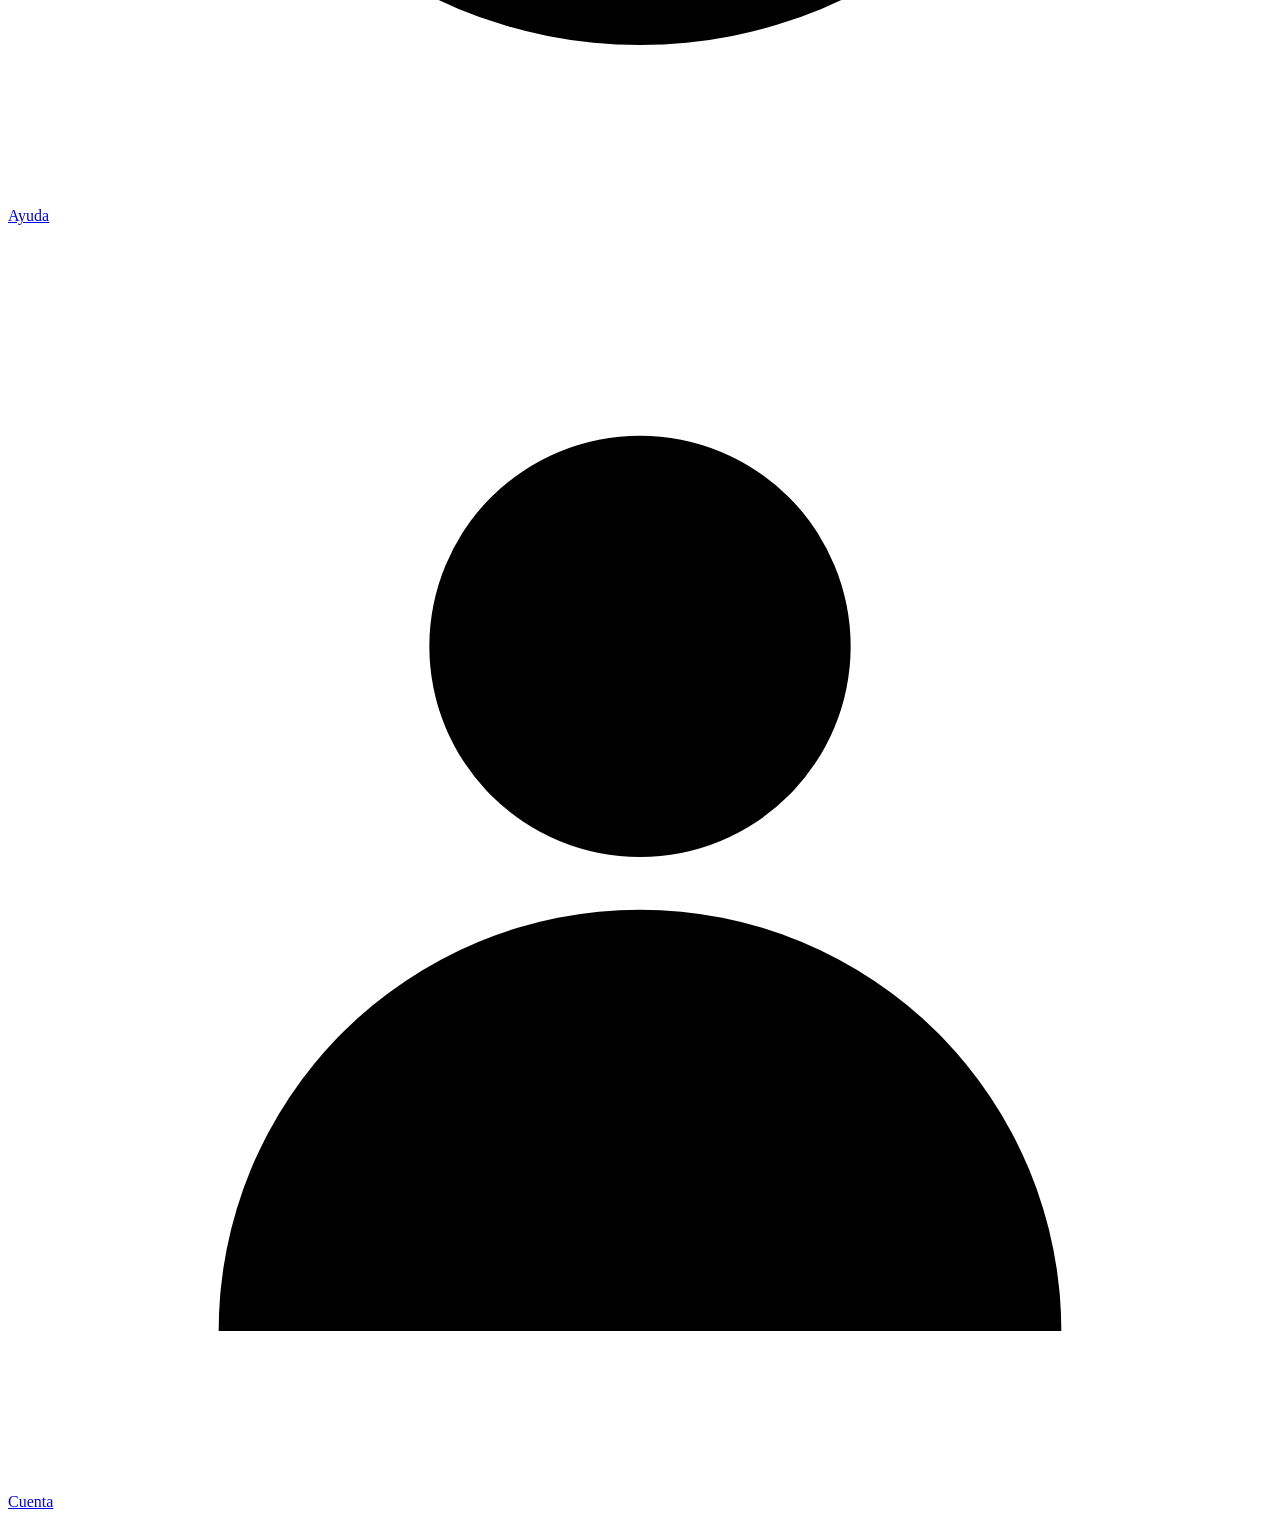
==== commit 8a96f0df: "Revisar mensajes desde una captura, denuncia en tres pasos y respuesta visible al tocar Ideas de Sca" ====
--- a/frontend/acompanante.html
+++ b/frontend/acompanante.html
@@ -90,6 +90,7 @@
             <p class="alerta-texto"></p>
             <p class="alerta-clave oculto"></p>
             <a class="alerta-contacto boton-principal oculto" target="_blank" rel="noopener noreferrer">Avisarle a mi contacto</a>
+        <a class="alerta-sin-contacto oculto" href="/ayuda.html#contacto-confianza">Elige a alguien de confianza para avisarle la próxima vez</a>
             <a class="alerta-enlace" href="/ayuda.html#directorio">Buscar el canal oficial de la entidad</a>
           </div>
           <div class="alerta-decision oculto">
